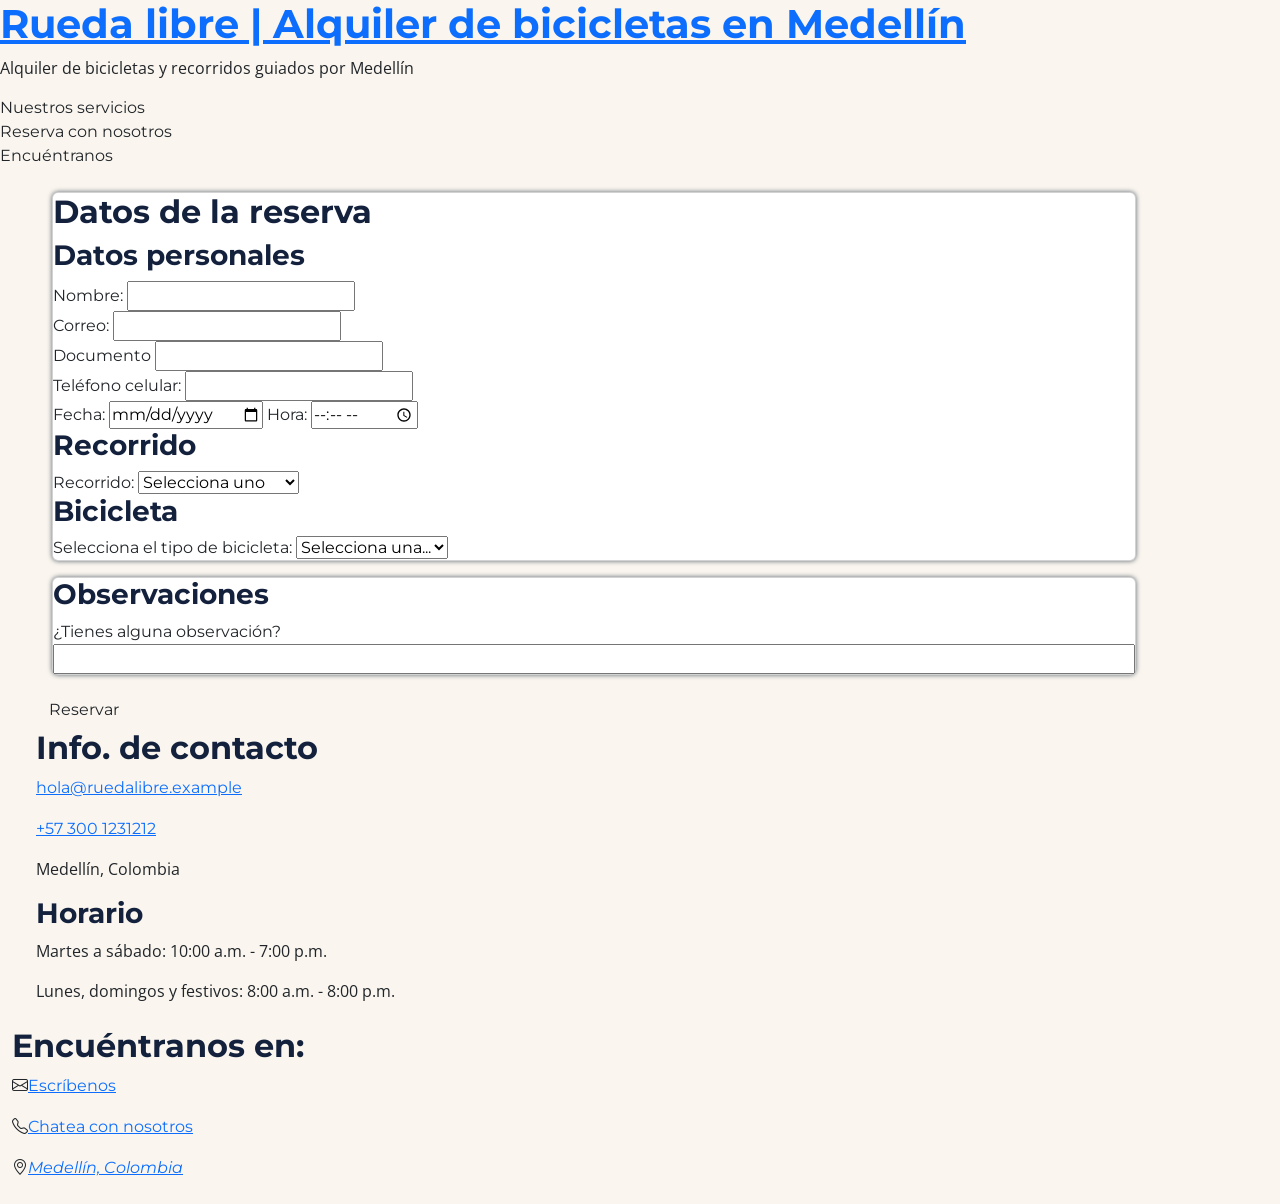
==== formulario.html @ bb75433f "feat: añadir mejoras al formulario" ====
<!DOCTYPE html>
<html lang="es">

<head>
    <meta charset="UTF-8">
    <meta name="viewport" content="width=device-width, initial-scale=1.0">
    <link rel="stylesheet" href="https://cdn.jsdelivr.net/npm/bootstrap@5.3.3/dist/css/bootstrap.min.css">
    <link rel="stylesheet" href="https://cdn.jsdelivr.net/npm/bootstrap-icons@1.11.3/font/bootstrap-icons.min.css">
    <link rel="stylesheet" href="./css/styles.css">

    <meta name="description"
        content="Sitio web de Rueda Libre: alquiler de bicicletas y recorridos guiados por la ciudad de Medellín.">
    <title>Rueda libre</title>
</head>

<body>
    <header class="site-header">
        <h1><a href="./index.html">Rueda libre | Alquiler de bicicletas en Medellín</a></h1>
        <p>Alquiler de bicicletas y recorridos guiados por Medellín</p>
        <nav class="site-nav" aria-label="Navegación principal">
            <a class="nav-link" href="./servicios.html">Nuestros servicios</a>
            <a class="nav-link" href="./formulario.html">Reserva con nosotros</a>
            <a class="nav-link" href="#encuentranos">Encuéntranos</a>
            </div>
        </nav>
    </header>

    <main class="container m-4">
        <section>
            <form class="formulario-reserva">
                <div class="card m-3">
                    <h2>Datos de la reserva</h2>

                    <div class="campo">
                        <h3>Datos personales</h3>
                        <label for="nombre">Nombre:</label>
                        <input type="text" id="nombre" required>
                    </div>

                    <div class="campo">
                        <label for="email">Correo:</label>
                        <input type="email" name="email" id="email" required>
                    </div>

                    <div class="form-row-short">
                        <div class="campo">
                            <label for="documento">Documento</label>
                            <input type="text" id="documento" name="documento" required>
                        </div>

                        <div class="campo">
                            <label for="tel">Teléfono celular:</label>
                            <input type="tel" id="tel" name="telefono" required>
                        </div>
                    </div>

                    <div class="campo">
                        <label for="date">Fecha:</label>
                        <input type="date" name="date" id="date">
                        <label for="hora">Hora:</label>
                        <input type="time" name="hora" id="hora">
                    </div>

                    <div class="campo">
                        <h3>Recorrido</h3>
                        <label for="recorrido">Recorrido:</label>
                        <select id="recorrido" name="recorrido" required>
                            <option value="" disabled selected>Selecciona uno </option>
                            <option value="rioparques">Río y parques</option>
                            <option value="barrio">Sabores de barrio</option>
                            <option value="palmas">Reto Las Palmas</option>
                        </select>
                    </div>
                    <div class="campo">
                        <h3>Bicicleta</h3>
                        <label for="bicicleta">Selecciona el tipo de bicicleta:</label>
                        <select name="bicicleta" id="bicicleta" required>
                            <option value="">Selecciona una...</option>
                            <option value="urbana">Urbana</option>
                            <option value="montaña">Montaña</option>
                            <option value="electrica">Eléctrica</option>
                        </select>
                    </div>
                </div>

                <div class="card m-3">
                    <h3>Observaciones</h3>
                    <label for="observaciones">¿Tienes alguna observación?</label>
                    <input type="text" id="observaciones" name="observaciones">
                </div>

                <button class="btn bnt-primary" type="submit">Reservar</button>
            </form>
            <aside class="contact-panel">
                <h2>Info. de contacto</h2>
                <p><a href="mailto:hola@ruedalibre.example">hola@ruedalibre.example</a></p>
                <p><a href="tel:+5730001231212">+57 300 1231212</a></p>
                <p>Medellín, Colombia</p>

                <h3>Horario</h3>
                <p>Martes a sábado: 10:00 a.m. - 7:00 p.m.</p>
                <p>Lunes, domingos y festivos: 8:00 a.m. - 8:00 p.m.</p>
            </aside>
        </section>
    </main>

    <footer class="container-fluid mb-4 justify-content-center">
        <h2 id="encuentranos">Encuéntranos en: </h2>
        <p><i class="bi bi-envelope" aria-hidden="true"></i><a href="mailto:hola@ruedalibre.example" class="btn-email"
                target="_blank">Escríbenos</a></p>
        <p><i class="bi bi-telephone" aria-hidden="true"></i><a href="https://wa.me/3001231212" class="btn-whatsapp"
                target="_blank">Chatea con nosotros</a>
        <p><i class="bi bi-geo-alt" aria-hidden="true"><a href="https://maps.app.goo.gl/V3AMHP2AkMKPGD196"
                    target="_blank">Medellín,
                    Colombia</a></i></p>
    </footer>
</body>

</html>
---- css/styles.css ----
@import url('https://fonts.googleapis.com/css2?family=Montserrat:wght@700&family=Open+Sans:wght@400;600&display=swap');

:root {
    --verde-ruta: #1E7A4F;
    --naranja-pedal: #F39A2B;
    --azul-noche: #14213D;
    --crema: #FAF6EF;
    --gris-asfalto: #5B6470;

    /*tipografíasss*/
    --fuente-titilos: 'Montserrat', sans-serif;
    --fuente-texto: 'Open Sans', sans-serif;
}

* {
    font-family: 'Montserrat', 'Open Sans';
}

body {
    line-height: 1.5;
    background-color: var(--crema);
}

header {
    background-color: var(--crema);
}

h1, h2, h3, h4, h5, h6 {
    font-family: var(--fuente-titilos);
    font-weight: 700;
    color: var(--azul-noche);
}

p {
    font-family: var(--fuente-texto);
    font-weight: 400;
}

.card{
    box-shadow: 0px 0px 5px var(--gris-asfalto);
}
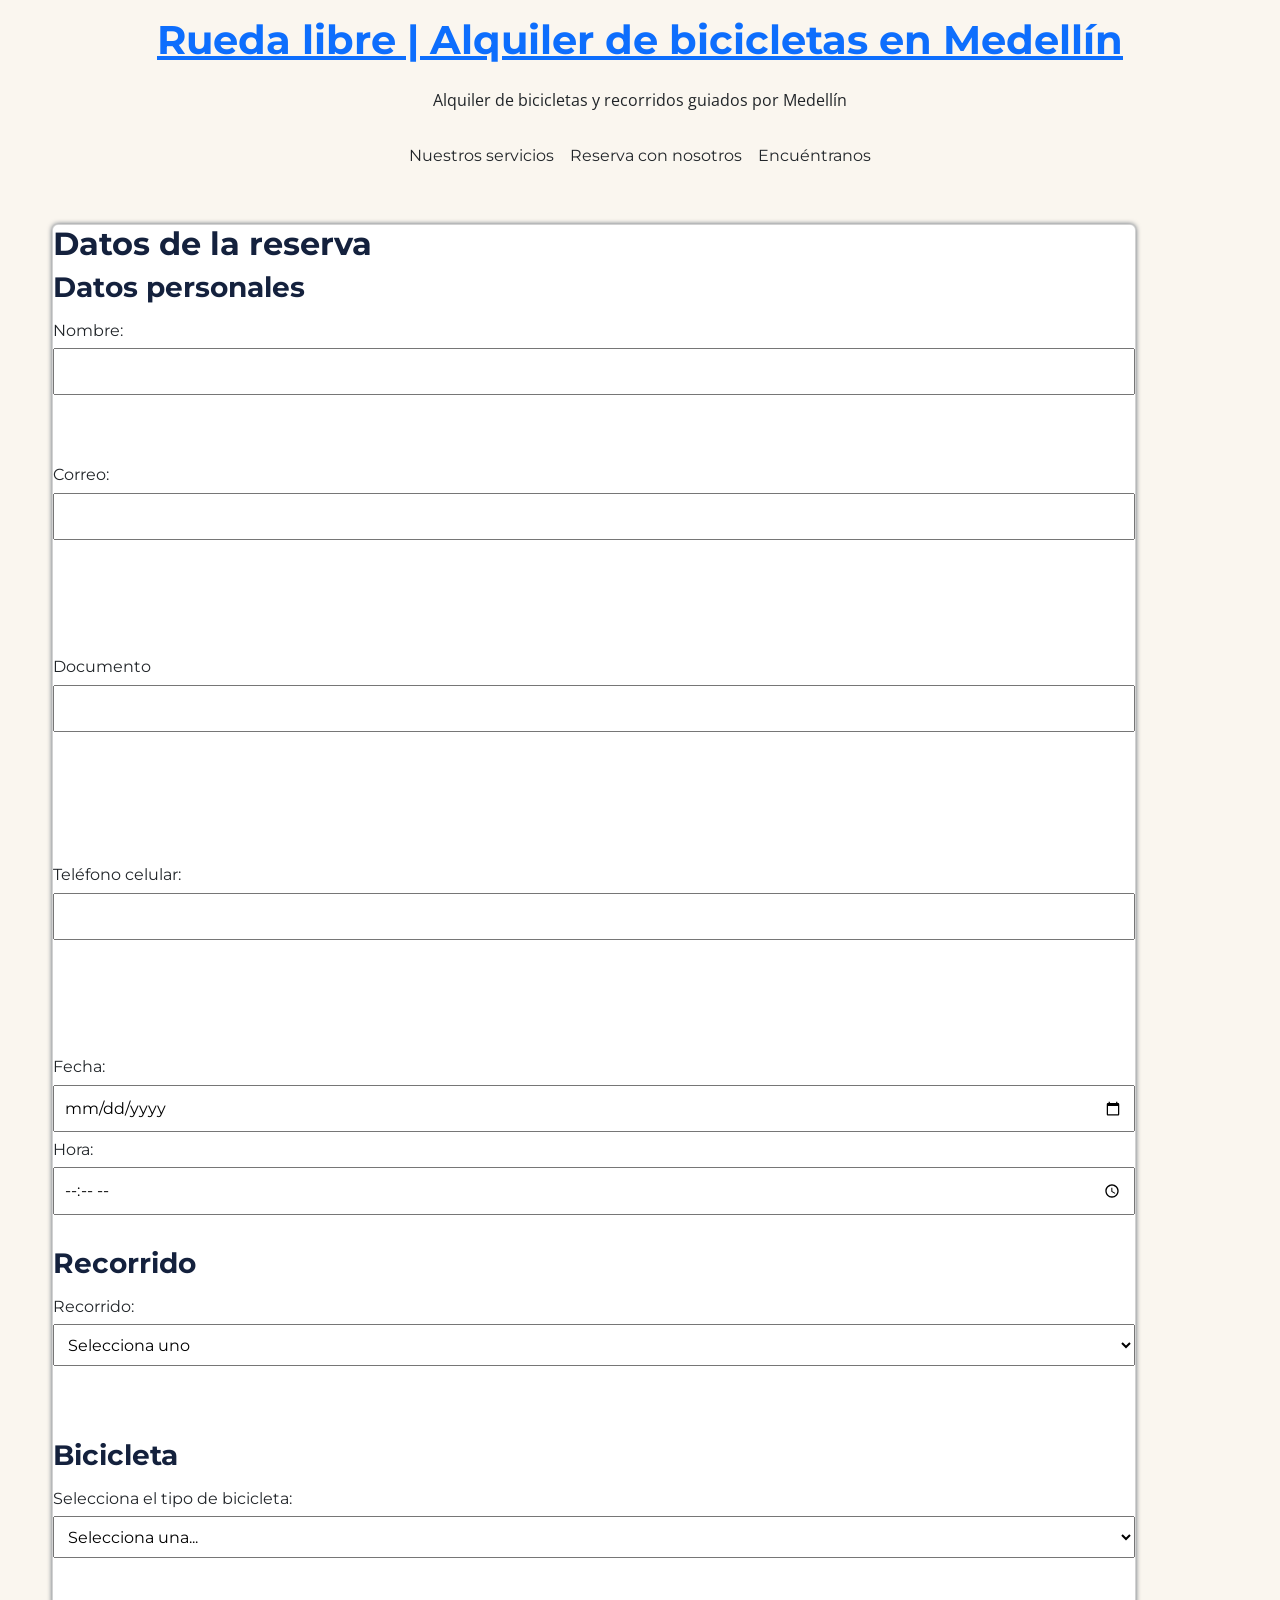
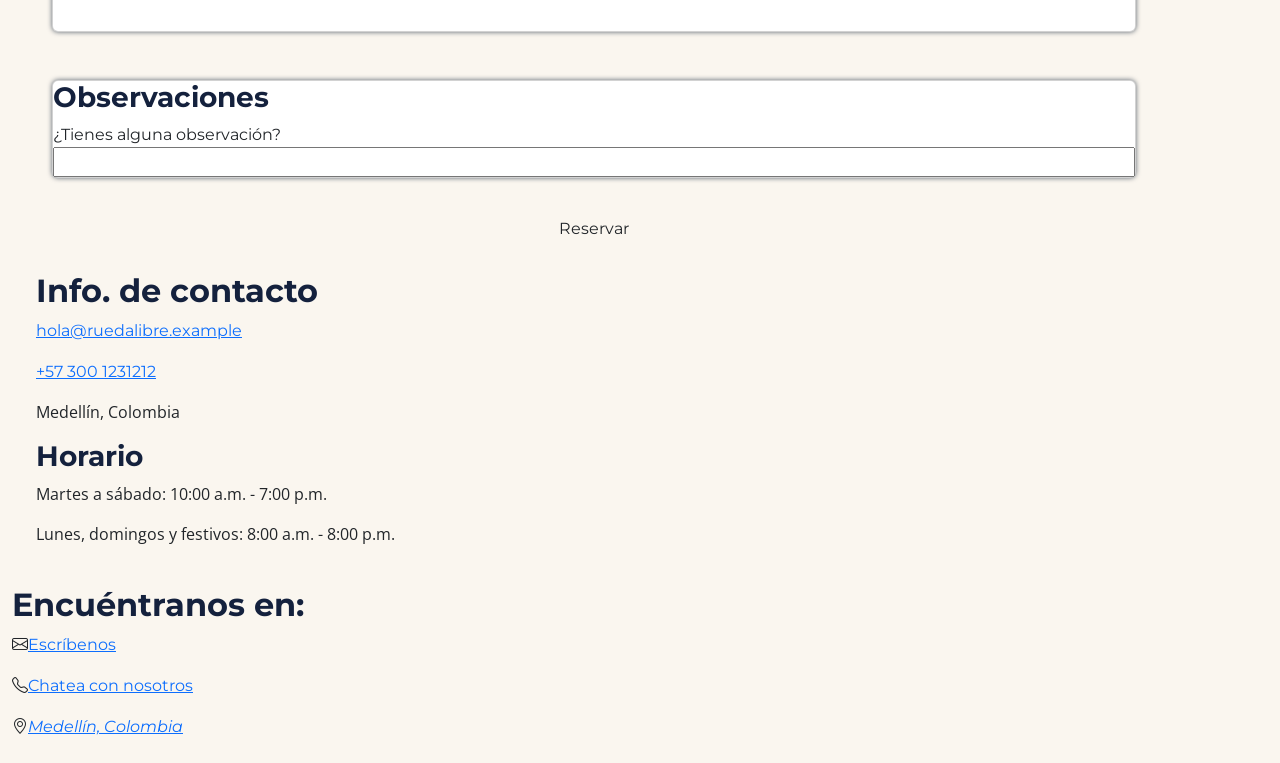
==== commit 4d07e9e4: "feat: deocaricon de cosas" ====
--- a/formulario.html
+++ b/formulario.html
@@ -26,7 +26,7 @@
     </header>
 
     <main class="container m-4">
-        <section>
+        <section class="layout-reserva">
             <form class="formulario-reserva">
                 <div class="card m-3">
                     <h2>Datos de la reserva</h2>
--- a/css/styles.css
+++ b/css/styles.css
@@ -13,12 +13,34 @@
 }
 
 * {
+    box-sizing: border-box;
     font-family: 'Montserrat', 'Open Sans';
 }
 
 body {
+    margin: 0;
     line-height: 1.5;
     background-color: var(--crema);
+}
+
+img {
+    display:block;
+    max-width: 100%;
+    height:auto;
+}
+
+.site-header {
+    display: flex;
+    flex-direction: column;
+    align-items: center;
+    gap: 1rem;
+    padding-block: 1rem;
+}
+
+.marca {
+    font-size: 1.4rem;
+    font-weight: 700;
+    text-decoration: none; /*Este le quita el subrayado al título de rueda libre*/
 }
 
 header {
@@ -31,11 +53,119 @@
     color: var(--azul-noche);
 }
 
-p {
+p, ul, ol {
     font-family: var(--fuente-texto);
     font-weight: 400;
 }
 
+.site-nav {
+    display:flex;
+    flex-direction:row;
+    flex-wrap: wrap;
+    justify-content: center;
+    align-items: center;
+    gap: 0.5rem 1rem;
+}
+
+.content-section {
+    margin-block: 2rem;
+}
+
+.page-container {
+    padding-block: 1rem 2rem;
+}
+
+.hero-grid {
+    display:grid;
+    grid-template-columns: 1fr;
+    gap:1.5rem;
+}
+.hero-copy {
+    align-self: center;
+}
+
 .card{
     box-shadow: 0px 0px 5px var(--gris-asfalto);
+}
+
+/*Flota de bicis*/
+
+.fleet-grid {
+    display:grid;
+    grid-template-columns: repeat(auto-fit, minmax(min(100%, 15rem), 1fr));
+    gap: 1rem;
+}
+
+.fleet-card {
+    display: flex;
+    flex-direction: column;
+    justify-content: space-between;
+    min-width:0;
+    padding:1rem;
+    border: 1px solid var(--gris-asfalto);
+    box-shadow: 0px 0px 5px var(--gris-asfalto);
+    border-radius: 0.75rem;
+}
+
+.fleet-card img {
+    width: 100%;
+    aspect-ratio: 4/3;
+    object-fit: cover;
+    border-radius: 0.5rem;
+}
+
+.fleet-card .precio {
+    font-weight: 700;
+}
+
+.fleet-card .linkreserva {
+    margin-top: auto;
+    align-self: flex-start;
+}
+
+/*Decoración de rutas. */
+.rutas-grid {
+    display: grid;
+    grid-template-columns: 1fr;
+    gap: 1rem;
+}
+
+.rutas-card {
+    min-width: 0;
+    padding: 1rem;
+    border: 1px solid var(--gris-asfalto);
+    box-shadow: 0px 0px 4px var(--gris-asfalto);
+    border-radius: 0.5rem;
+}
+
+/*Decoración de reservas*/
+.layout-reserva {
+    display:grid;
+    grid-template-columns: 1fr;
+    gap: 1.5rem;
+}
+
+.formulario-reserva {
+    display:grid;
+    gap:1rem;
+}
+
+.campo{
+    display:flex;
+    flex: 1 1 12rem;
+    flex-direction:column;
+    gap: 0.35rem;
+    min-width:0;
+}
+
+.campo input, .campo select {
+    width: 100%;
+    max-width: 100%;
+    padding: 0.6rem;
+}
+
+.form-row-short {
+    display:flex;
+    flex-direction: column;
+    gap: 1rem;
 }
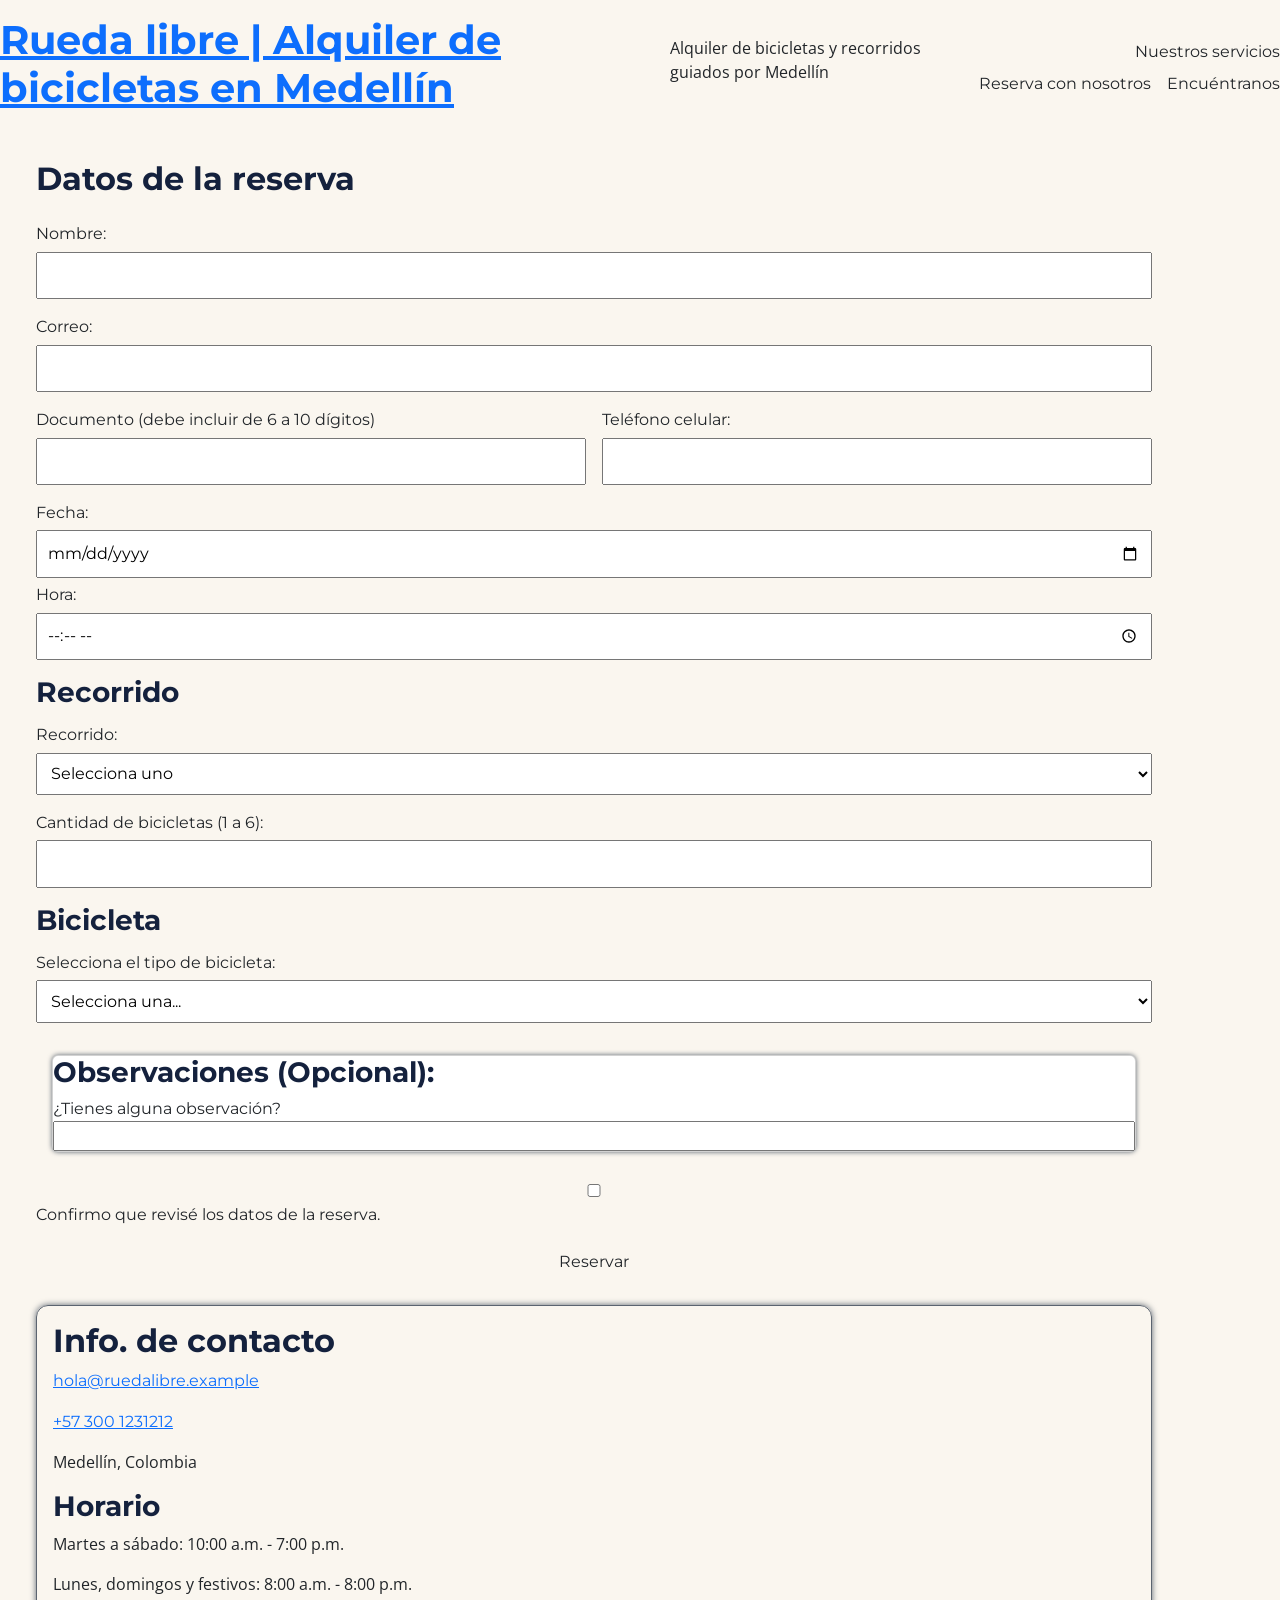
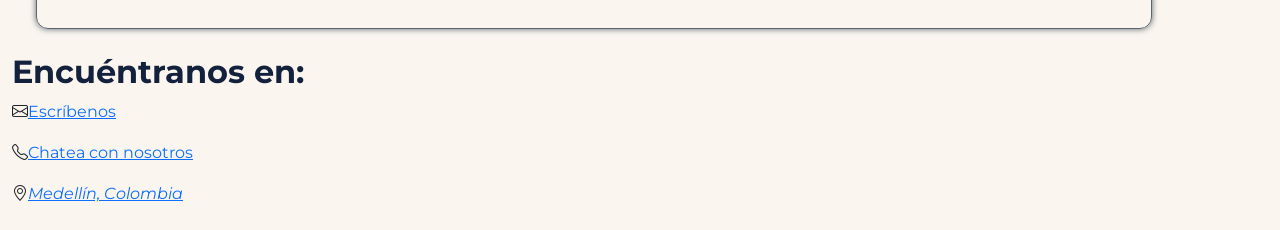
==== commit fba793dd: "feat: add de cosas plus" ====
--- a/formulario.html
+++ b/formulario.html
@@ -28,65 +28,76 @@
     <main class="container m-4">
         <section class="layout-reserva">
             <form class="formulario-reserva">
-                <div class="card m-3">
-                    <h2>Datos de la reserva</h2>
+                <h2>Datos de la reserva</h2>
 
+                <div class="campo">
+                    <label for="nombre">Nombre:</label>
+                    <input type="text" id="nombre" name="nombre" minlength="2" maxlength="60" required>
+                </div>
+
+                <div class="campo">
+                    <label for="email">Correo:</label>
+                    <input type="email" name="email" id="email" required>
+                </div>
+
+                <div class="form-row-short">
                     <div class="campo">
-                        <h3>Datos personales</h3>
-                        <label for="nombre">Nombre:</label>
-                        <input type="text" id="nombre" required>
+                        <label for="documento">Documento (debe incluir de 6 a 10 dígitos)</label>
+                        <input type="text" id="documento" name="documento" inputmode="numeric" minlength="6"
+                            maxlength="10" pattern="[0-9]{6,10}"
+                            title="Escribe entre 6 y 10 digitos, sin puntos ni espacios."
+                            aria-describedby="ayuda-documento" required>
                     </div>
 
                     <div class="campo">
-                        <label for="email">Correo:</label>
-                        <input type="email" name="email" id="email" required>
-                    </div>
-
-                    <div class="form-row-short">
-                        <div class="campo">
-                            <label for="documento">Documento</label>
-                            <input type="text" id="documento" name="documento" required>
-                        </div>
-
-                        <div class="campo">
-                            <label for="tel">Teléfono celular:</label>
-                            <input type="tel" id="tel" name="telefono" required>
-                        </div>
-                    </div>
-
-                    <div class="campo">
-                        <label for="date">Fecha:</label>
-                        <input type="date" name="date" id="date">
-                        <label for="hora">Hora:</label>
-                        <input type="time" name="hora" id="hora">
-                    </div>
-
-                    <div class="campo">
-                        <h3>Recorrido</h3>
-                        <label for="recorrido">Recorrido:</label>
-                        <select id="recorrido" name="recorrido" required>
-                            <option value="" disabled selected>Selecciona uno </option>
-                            <option value="rioparques">Río y parques</option>
-                            <option value="barrio">Sabores de barrio</option>
-                            <option value="palmas">Reto Las Palmas</option>
-                        </select>
-                    </div>
-                    <div class="campo">
-                        <h3>Bicicleta</h3>
-                        <label for="bicicleta">Selecciona el tipo de bicicleta:</label>
-                        <select name="bicicleta" id="bicicleta" required>
-                            <option value="">Selecciona una...</option>
-                            <option value="urbana">Urbana</option>
-                            <option value="montaña">Montaña</option>
-                            <option value="electrica">Eléctrica</option>
-                        </select>
+                        <label for="tel">Teléfono celular:</label>
+                        <input type="tel" id="tel" name="telefono" inputmode="numeric" minlength="10" maxlength="10"
+                            pattern="3[0-9]{9}" title="Escribe 10 digitos y comienza por 3" required>
                     </div>
                 </div>
 
+                <div class="campo">
+                    <label for="date">Fecha:</label>
+                    <input type="date" name="date" id="date" required>
+                    <label for="hora">Hora:</label>
+                    <input type="time" name="hora" id="hora" required>
+                </div>
+
+                <div class="campo">
+                    <h3>Recorrido</h3>
+                    <label for="recorrido">Recorrido:</label>
+                    <select id="recorrido" name="recorrido" required>
+                        <option value="" disabled selected>Selecciona uno </option>
+                        <option value="rioparques">Río y parques</option>
+                        <option value="barrio">Sabores de barrio</option>
+                        <option value="palmas">Reto Las Palmas</option>
+                    </select>
+                </div>
+                <div class="campo">
+                    <label for="cantidad">Cantidad de bicicletas (1 a 6):</label>
+                    <input type="number" name="cantidad" id="cantidad" min="1" max="6" step="1" required>
+                </div>
+                <div class="campo">
+                    <h3>Bicicleta</h3>
+                    <label for="bicicleta">Selecciona el tipo de bicicleta:</label>
+                    <select name="bicicleta" id="bicicleta" required>
+                        <option value="">Selecciona una...</option>
+                        <option value="urbana">Urbana</option>
+                        <option value="montaña">Montaña</option>
+                        <option value="electrica">Eléctrica</option>
+                    </select>
+                </div>
+                </div>
+
                 <div class="card m-3">
-                    <h3>Observaciones</h3>
+                    <h3>Observaciones (Opcional):</h3>
                     <label for="observaciones">¿Tienes alguna observación?</label>
-                    <input type="text" id="observaciones" name="observaciones">
+                    <input type="text" id="observaciones" name="observaciones" maxlength="300">
+                </div>
+
+                <div class="campo">
+                    <input type="checkbox" id="confirmacion" name="confirmacion" required>
+                    <label for="confirmacion">Confirmo que revisé los datos de la reserva.</label>
                 </div>
 
                 <button class="btn bnt-primary" type="submit">Reservar</button>
--- a/css/styles.css
+++ b/css/styles.css
@@ -168,4 +168,67 @@
     display:flex;
     flex-direction: column;
     gap: 1rem;
+}
+
+.contact-panel {
+    padding:1rem;
+    border: 1px solid var(--gris-asfalto);
+    box-shadow: 0px 0px 6px var(--gris-asfalto);
+    border-radius: 0.75rem;
+}
+
+/*Decotablasssss*/
+.table-frame {
+    max-width: 100%;
+    border: 1px solid var(--gris-asfalto);
+    border-radius: 0.75rem;
+}
+
+.compact-table {
+    width:100%;
+    table-layout: fixed;
+}
+
+.compact-table th, .compact-table td {
+    padding: 0.4rem 0.25rem;
+    overflow-wrap: anywhere;
+}
+
+/* EncabezadOOOo y piEEESSss*/
+@media (min-width:768px){
+    .site-header {
+        flex-direction: row;
+        justify-content: space-between;
+        align-items: center;
+    }
+
+    .site-nav {
+        justify-content: flex-end;
+    }
+
+    .site-footer {
+        display:flex;
+        flex-direction: row;
+        justify-content:space-between;
+        align-items: flex-start;
+        gap:1.5rem;
+    }
+
+    .footer-block {
+        flex: 1;
+    }
+
+    .hero-grid {
+        grid-template-columns: 1fr 1fr;
+        align-items: center;
+    }
+
+    .rutas-grid {
+        grid-template-columns: repeat(2, minmax(0, 1fr));
+    }
+
+    .form-row-short {
+        flex-direction: row;
+        flex-wrap: wrap;
+    }
 }
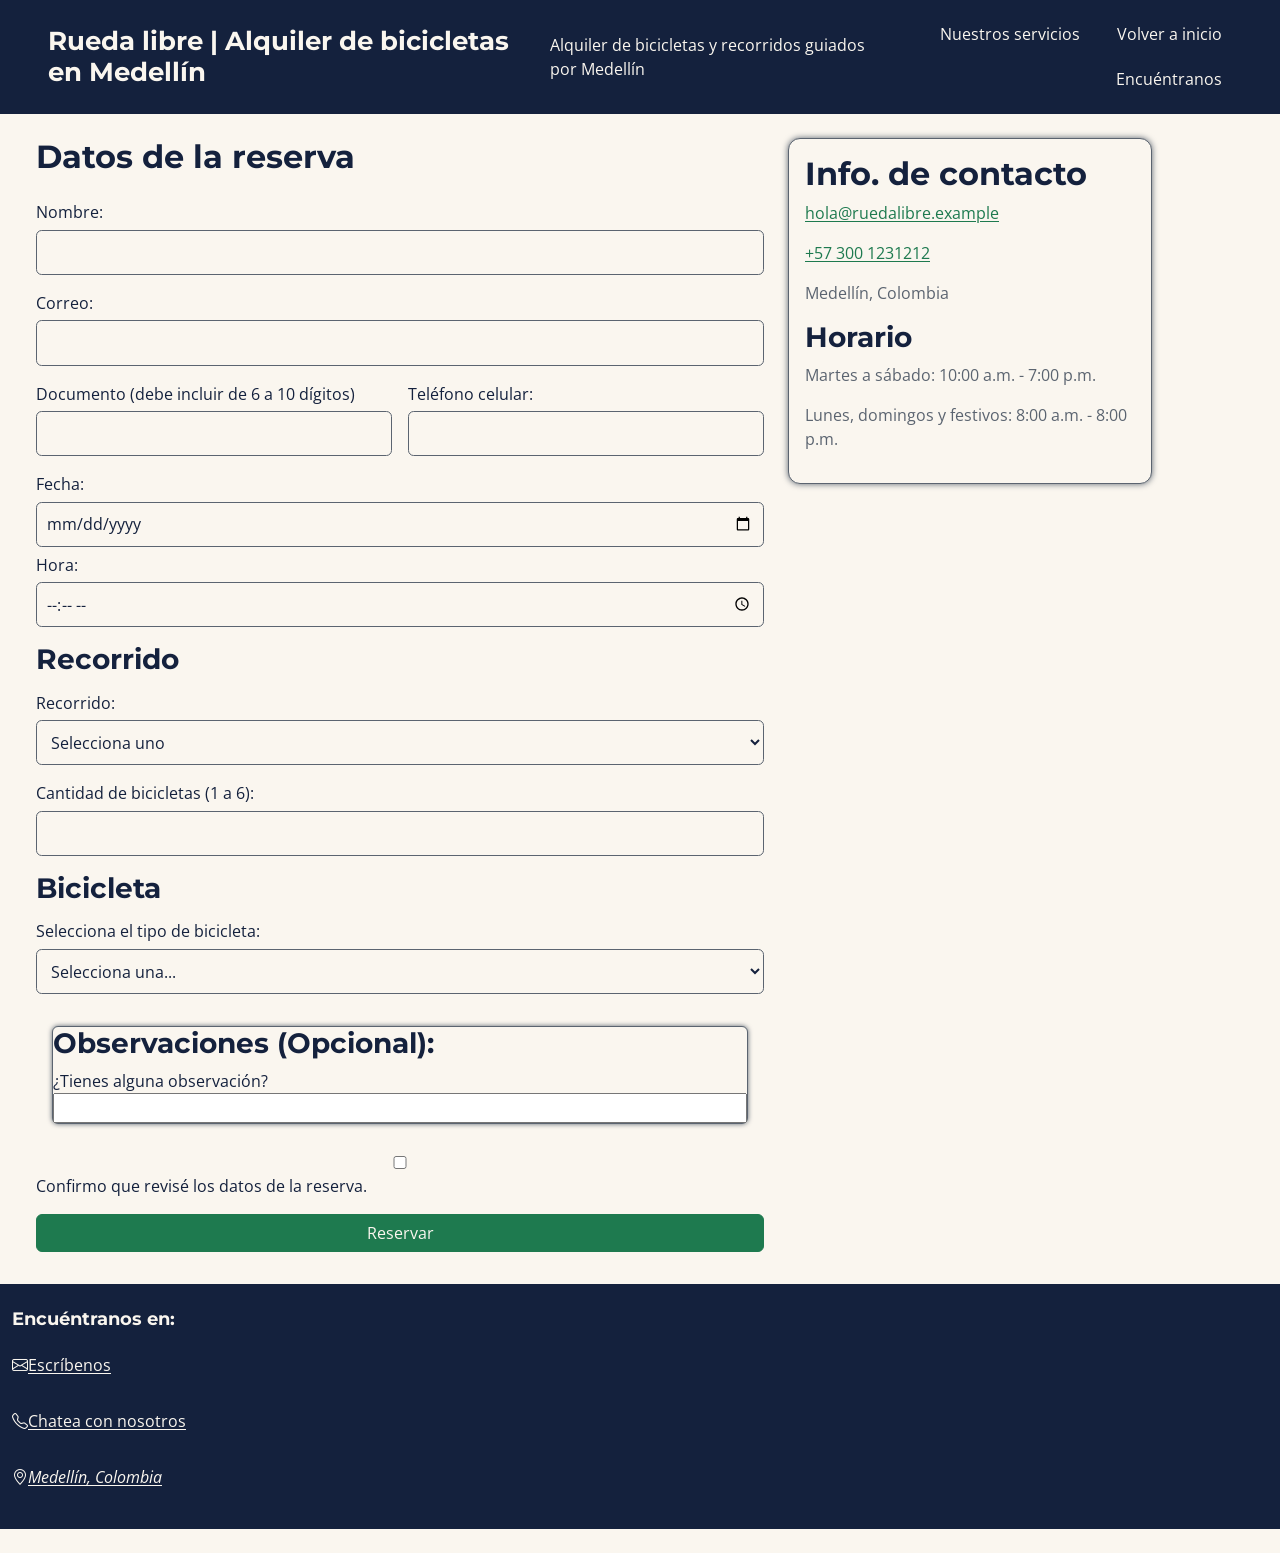
==== commit 7c0c41cc: "feat: añadir más estilo jelp" ====
--- a/formulario.html
+++ b/formulario.html
@@ -19,7 +19,7 @@
         <p>Alquiler de bicicletas y recorridos guiados por Medellín</p>
         <nav class="site-nav" aria-label="Navegación principal">
             <a class="nav-link" href="./servicios.html">Nuestros servicios</a>
-            <a class="nav-link" href="./formulario.html">Reserva con nosotros</a>
+            <a class="nav-link" href="./index.html">Volver a inicio</a>
             <a class="nav-link" href="#encuentranos">Encuéntranos</a>
             </div>
         </nav>
--- a/css/styles.css
+++ b/css/styles.css
@@ -8,19 +8,20 @@
     --gris-asfalto: #5B6470;
 
     /*tipografíasss*/
-    --fuente-titilos: 'Montserrat', sans-serif;
-    --fuente-texto: 'Open Sans', sans-serif;
+    --fuente-titulos: 'Montserrat';
+    --fuente-texto: 'Open Sans';
 }
 
 * {
     box-sizing: border-box;
-    font-family: 'Montserrat', 'Open Sans';
 }
 
 body {
     margin: 0;
     line-height: 1.5;
-    background-color: var(--crema);
+    font-family: var(--fuente-texto);
+    background-color: var(--crema);
+    color: var(--azul-noche);
 }
 
 img {
@@ -34,7 +35,9 @@
     flex-direction: column;
     align-items: center;
     gap: 1rem;
-    padding-block: 1rem;
+    padding: 1rem clamp(1rem, 4vw, 3rem);
+    background-color: var(--azul-noche);
+    color: var(--crema);
 }
 
 .marca {
@@ -43,19 +46,66 @@
     text-decoration: none; /*Este le quita el subrayado al título de rueda libre*/
 }
 
-header {
-    background-color: var(--crema);
+.site-header h1,
+.site-header p {
+    margin: 0;
+    color: var(--crema);
+}
+
+.site-header h1 {
+    font-size: clamp(1.25rem, 2vw, 1.75rem);
+}
+
+.site-header a {
+    color: var(--crema);
+}
+
+.site-header h1 a {
+    text-decoration: none;
+}
+
+.site-header .nav-link {
+    border-radius: 0.35rem;
+    padding: 0.4rem 0.65rem;
+    text-decoration: none;
+}
+
+.site-header .nav-link:hover,
+.site-header .nav-link:focus-visible {
+    background-color: var(--naranja-pedal);
+    color: var(--azul-noche);
 }
 
 h1, h2, h3, h4, h5, h6 {
-    font-family: var(--fuente-titilos);
+    font-family: var(--fuente-titulos);
     font-weight: 700;
     color: var(--azul-noche);
 }
 
-p, ul, ol {
+p, ul, ol, label, input, select, textarea, button {
     font-family: var(--fuente-texto);
-    font-weight: 400;
+}
+
+main p {
+    color: var(--gris-asfalto);
+}
+
+a {
+    color: var(--verde-ruta);
+    text-underline-offset: 0.15em;
+}
+
+a:hover {
+    color: var(--azul-noche);
+}
+
+:focus-visible {
+    outline: 3px solid var(--verde-ruta);
+    outline-offset: 3px;
+}
+
+.site-header :focus-visible {
+    outline-color: var(--naranja-pedal);
 }
 
 .site-nav {
@@ -80,12 +130,56 @@
     grid-template-columns: 1fr;
     gap:1.5rem;
 }
+
+.hero-grid > :nth-child(n + 3) {
+    grid-column: 1 / -1;
+}
+
 .hero-copy {
     align-self: center;
 }
 
 .card{
+    border-color: var(--gris-asfalto);
+    background-color: var(--crema);
+    color: var(--azul-noche);
     box-shadow: 0px 0px 5px var(--gris-asfalto);
+}
+
+.btn-primary,
+button[type="submit"] {
+    border: 1px solid var(--verde-ruta);
+    background-color: var(--verde-ruta);
+    color: var(--crema);
+}
+
+.btn-primary:hover,
+button[type="submit"]:hover {
+    border-color: var(--azul-noche);
+    background-color: var(--azul-noche);
+    color: var(--crema);
+}
+
+.btn-primary:active,
+.btn-primary:focus,
+button[type="submit"]:active,
+button[type="submit"]:focus {
+    border-color: var(--azul-noche);
+    background-color: var(--azul-noche);
+    color: var(--crema);
+    box-shadow: none;
+}
+
+.btn-secondary {
+    border-color: var(--naranja-pedal);
+    background-color: var(--naranja-pedal);
+    color: var(--azul-noche);
+}
+
+.btn-secondary:hover {
+    border-color: var(--azul-noche);
+    background-color: var(--azul-noche);
+    color: var(--crema);
 }
 
 /*Flota de bicis*/
@@ -103,6 +197,8 @@
     min-width:0;
     padding:1rem;
     border: 1px solid var(--gris-asfalto);
+    background-color: var(--crema);
+    color: var(--azul-noche);
     box-shadow: 0px 0px 5px var(--gris-asfalto);
     border-radius: 0.75rem;
 }
@@ -116,11 +212,21 @@
 
 .fleet-card .precio {
     font-weight: 700;
+    color: var(--azul-noche);
 }
 
 .fleet-card .linkreserva {
     margin-top: auto;
     align-self: flex-start;
+    border-radius: 0.35rem;
+    padding: 0.45rem 0.75rem;
+    background-color: var(--verde-ruta);
+    color: var(--crema);
+    text-decoration: none;
+}
+
+.fleet-card .linkreserva:hover {
+    background-color: var(--azul-noche);
 }
 
 /*Decoración de rutas. */
@@ -134,6 +240,8 @@
     min-width: 0;
     padding: 1rem;
     border: 1px solid var(--gris-asfalto);
+    background-color: var(--crema);
+    color: var(--azul-noche);
     box-shadow: 0px 0px 4px var(--gris-asfalto);
     border-radius: 0.5rem;
 }
@@ -158,10 +266,24 @@
     min-width:0;
 }
 
-.campo input, .campo select {
+.campo input:not([type="checkbox"]), .campo select {
     width: 100%;
     max-width: 100%;
     padding: 0.6rem;
+    border: 1px solid var(--gris-asfalto);
+    border-radius: 0.35rem;
+    background-color: var(--crema);
+    color: var(--azul-noche);
+}
+
+.campo input:focus,
+.campo select:focus {
+    border-color: var(--verde-ruta);
+    outline-color: var(--verde-ruta);
+}
+
+.campo input[type="checkbox"] {
+    accent-color: var(--verde-ruta);
 }
 
 .form-row-short {
@@ -173,6 +295,8 @@
 .contact-panel {
     padding:1rem;
     border: 1px solid var(--gris-asfalto);
+    background-color: var(--crema);
+    color: var(--azul-noche);
     box-shadow: 0px 0px 6px var(--gris-asfalto);
     border-radius: 0.75rem;
 }
@@ -182,6 +306,25 @@
     max-width: 100%;
     border: 1px solid var(--gris-asfalto);
     border-radius: 0.75rem;
+    background-color: var(--crema);
+}
+
+.table {
+    --bs-table-color: var(--azul-noche);
+    --bs-table-bg: var(--crema);
+    --bs-table-border-color: var(--gris-asfalto);
+    --bs-table-striped-color: var(--azul-noche);
+    --bs-table-striped-bg: var(--crema);
+    --bs-table-hover-color: var(--azul-noche);
+    --bs-table-hover-bg: var(--naranja-pedal);
+    color: var(--azul-noche);
+    font-family: var(--fuente-texto);
+}
+
+.table-primary {
+    --bs-table-color: var(--crema);
+    --bs-table-bg: var(--azul-noche);
+    --bs-table-border-color: var(--gris-asfalto);
 }
 
 .compact-table {
@@ -192,6 +335,34 @@
 .compact-table th, .compact-table td {
     padding: 0.4rem 0.25rem;
     overflow-wrap: anywhere;
+}
+
+body > footer {
+    display: flex;
+    flex-direction: column;
+    gap: 1rem;
+    margin-top: 2rem;
+    padding: 1.5rem clamp(1rem, 4vw, 3rem);
+    background-color: var(--azul-noche);
+    color: var(--crema);
+}
+
+body > footer h2,
+body > footer p {
+    color: var(--crema);
+}
+
+body > footer h2 {
+    font-size: 1.1rem;
+}
+
+body > footer a {
+    color: var(--crema);
+}
+
+body > footer a:hover,
+body > footer a:focus-visible {
+    color: var(--naranja-pedal);
 }
 
 /* EncabezadOOOo y piEEESSss*/
@@ -206,15 +377,14 @@
         justify-content: flex-end;
     }
 
-    .site-footer {
-        display:flex;
+    body > footer:has(> section) {
         flex-direction: row;
-        justify-content:space-between;
+        justify-content: space-between;
         align-items: flex-start;
-        gap:1.5rem;
-    }
-
-    .footer-block {
+        gap: 1.5rem;
+    }
+
+    body > footer:has(> section) > section {
         flex: 1;
     }
 
@@ -231,4 +401,15 @@
         flex-direction: row;
         flex-wrap: wrap;
     }
+}
+
+@media (min-width: 1200px) {
+    .rutas-grid {
+        grid-template-columns: repeat(3, minmax(0, 1fr));
+    }
+
+    .layout-reserva {
+        grid-template-columns: 2fr 1fr;
+        align-items: start;
+    }
 }
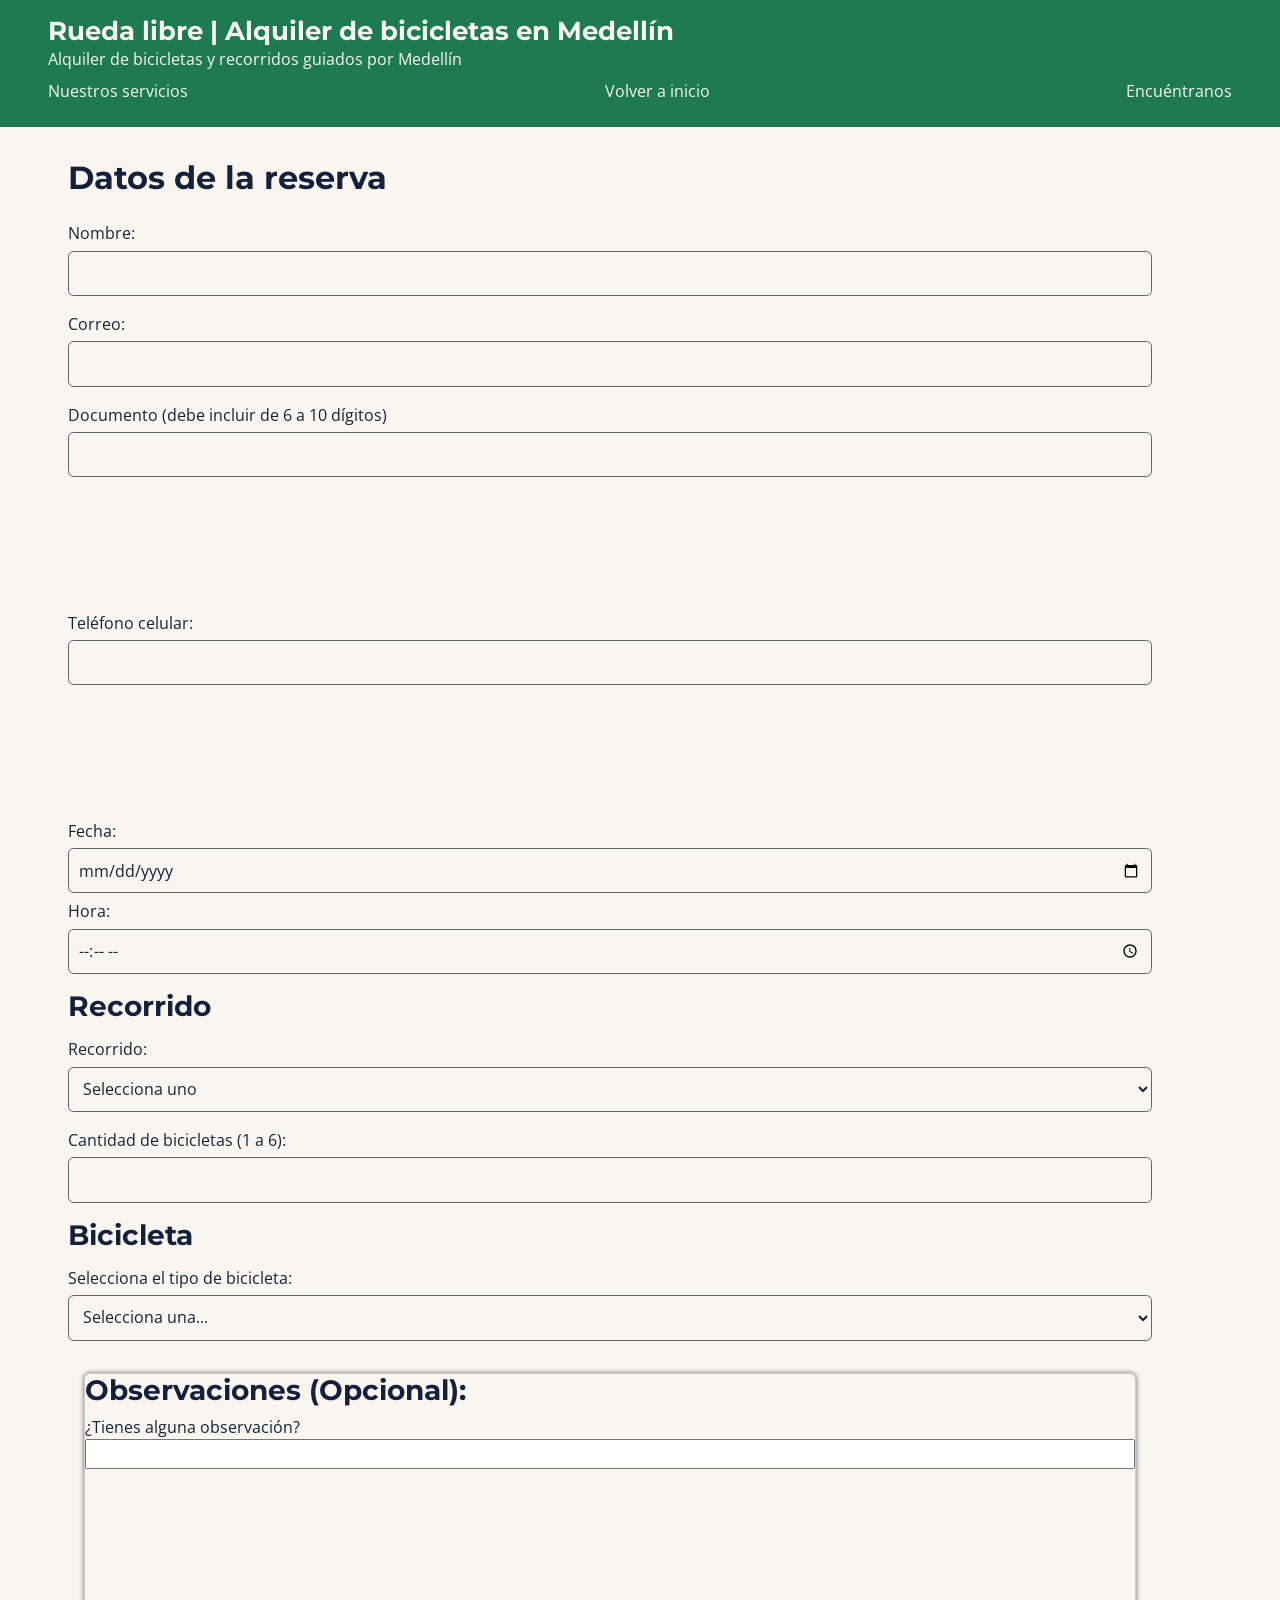
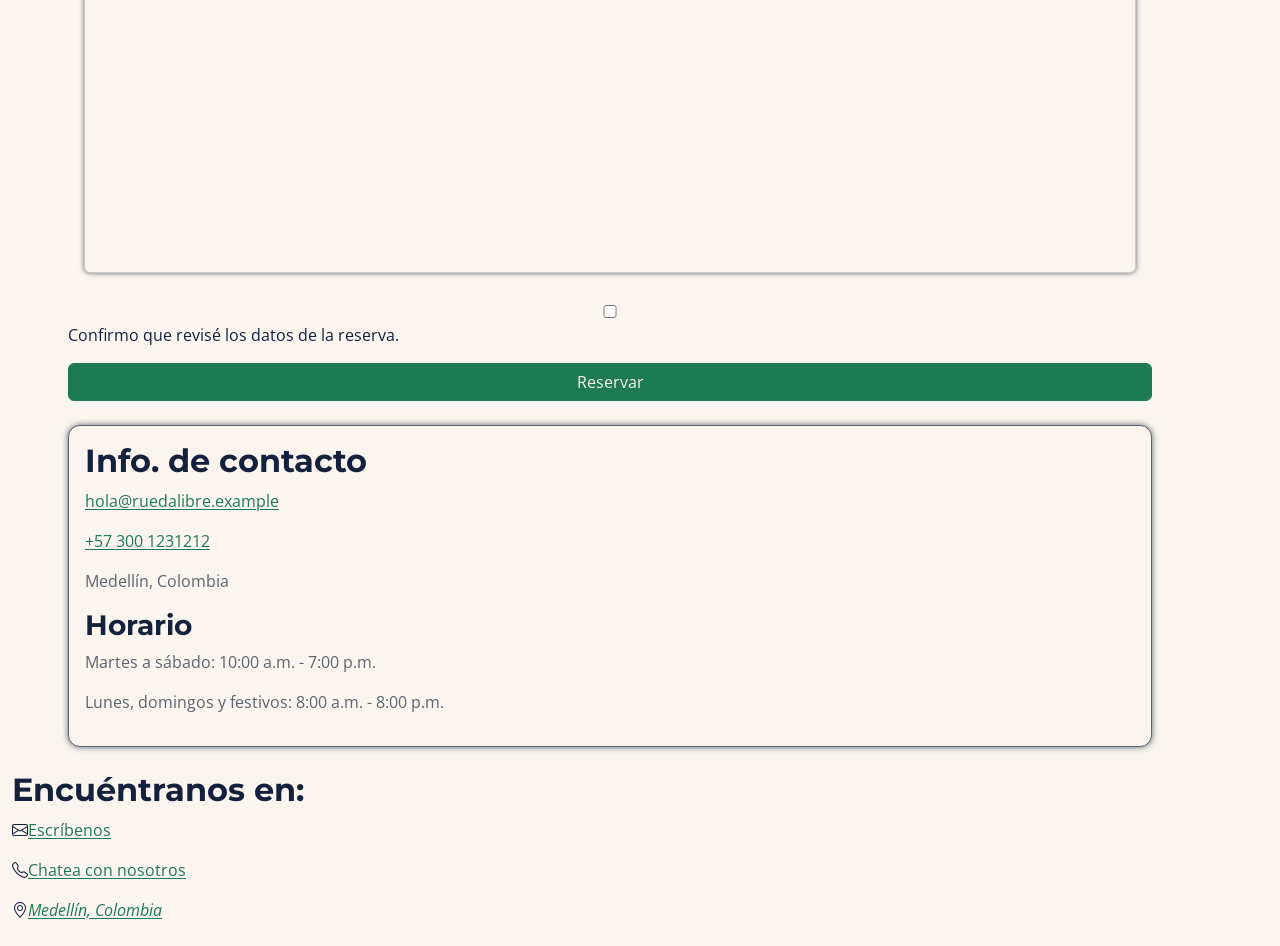
==== commit b5c4c944: "feat: modificar estilos, modificar navbar, modificar bitácora" ====
--- a/formulario.html
+++ b/formulario.html
@@ -14,10 +14,10 @@
 </head>
 
 <body>
-    <header class="site-header">
+    <header class="header">
         <h1><a href="./index.html">Rueda libre | Alquiler de bicicletas en Medellín</a></h1>
         <p>Alquiler de bicicletas y recorridos guiados por Medellín</p>
-        <nav class="site-nav" aria-label="Navegación principal">
+        <nav class="navbar">
             <a class="nav-link" href="./servicios.html">Nuestros servicios</a>
             <a class="nav-link" href="./index.html">Volver a inicio</a>
             <a class="nav-link" href="#encuentranos">Encuéntranos</a>
--- a/css/styles.css
+++ b/css/styles.css
@@ -24,20 +24,136 @@
     color: var(--azul-noche);
 }
 
+section {
+    margin: 2rem 0 0 2rem;
+}
+
 img {
     display:block;
     max-width: 100%;
     height:auto;
 }
 
-.site-header {
-    display: flex;
-    flex-direction: column;
-    align-items: center;
+#carousel .carousel-item img {
+    display: block;
+    width: 100%;
+    height: 400px;
+    object-fit: cover;
+    object-position: center;
+    margin: 1rem 0 0 2rem;
+}
+
+#carousel .carousel-item::after{ /*--Este estilo otorga un efecto visual al final de cada carrusel item*/
+    content:"";
+    position: absolute; /*Si tuviera posición relativa no se vería el degradado */
+    z-index:1;
+    inset:0; /*este atributo hace el elemento ocupe todo el área que lo contiene*/
+    background: linear-gradient(
+        90deg,
+        color-mix(in srgb, var(--crema)80%, transparent) 0%,
+        color-mix(in srgb, var(--crema)50%, transparent) 43%,
+        transparent 100%
+    );
+}
+
+#carousel .hero-contenido {
+    position:absolute;
+    z-index:2;
+    top:50%;
+    left:6%;
+    width: min(80%, 32rem);
+    transform: translateY(-50%);
+}
+
+#carousel .hero-contenido .minititulo {
+    font-weight: 700px;
+    background-color: var(--naranja-pedal);
+    text-transform: uppercase;
+    font-size: 0.6rem;
+    border-radius: 1.5rem;
+    position:relative;
+    z-index:2;
+    top:5px;
+    width: min(30%, 50rem);
+    padding-top: 0.2rem;
+    padding-bottom: 0.2rem;
+    text-align: center;
+    transform: translateY(-100%);
+    color: var(--azul-noche);
+}
+
+#carousel .hero-contenido h2{
+    font-weight: 200px;
+    position:relative;
+    z-index:2;
+    top: 20px;
+    width: min(80%, 32rem);
+    transform: translateY(-25%);
+    color: var(--texto-titulos);
+    margin-bottom: min(5%, 15rem);
+}
+
+#carousel .hero-contenido p {
+    font-weight: 200px;
+    position:relative;
+    z-index:2;
+    top: 20px;
+    width: min(80%, 32rem);
+    transform: translateY(-50%);
+    color: var(--color-neutro);
+}
+
+#carousel .hero-contenido a {
+    text-decoration: none;
+    font-weight: 777px;
+    position:relative;
+    z-index:2;
+    top: 20px;
+    left: 10%;
+    /*width: min(80%, 32rem);*/
+    transition: 1s;
+    width: auto;
+    font-weight: bold;
+    transform: translateY(-80%);
+    transform: translateX(-20%);
+    color: var(--color-neutro);
+}
+
+#carousel .hero-contenido a:hover {
+    text-decoration: none;
+    padding: 0.5rem;
+    font-weight: 888px;
+    position:relative;
+    z-index: 2;
+    top: 20px;
+    left: 10%;
+    width: auto;
+    transform: translateY(-80%);
+    transform: translateX(-20%);
+    color: var(--azul-noche);
+    font-weight: bold;
+    background-color: var(--crema);
+    transition: 1s;
+    border-radius: 999px;
+}
+
+.carousel-control-prev, .carousel-control-next {
+    width: 5%;
+}
+.minititulo {
+    display: inline-block;
+    color: var(--azul-noche);
+    background-color: var(--naranja-pedal);
+}
+
+.header {
+    display: block;
+    padding: 1rem clamp(1rem, 4vw, 3rem);
     gap: 1rem;
     padding: 1rem clamp(1rem, 4vw, 3rem);
-    background-color: var(--azul-noche);
-    color: var(--crema);
+    background-color: var(--verde-ruta);
+    color: var(--crema);
+    gap: 3rem;
 }
 
 .marca {
@@ -46,40 +162,55 @@
     text-decoration: none; /*Este le quita el subrayado al título de rueda libre*/
 }
 
-.site-header h1,
-.site-header p {
+.header li:hover {
+    background-color: var(--naranja-pedal);
+    font-weight: bold;
+    border-radius: 5rem;
+    transition: 1s;
+}
+
+.header h1,
+.header p {
     margin: 0;
     color: var(--crema);
 }
 
-.site-header h1 {
+.header h1 {
     font-size: clamp(1.25rem, 2vw, 1.75rem);
 }
 
-.site-header a {
-    color: var(--crema);
-}
-
-.site-header h1 a {
+.header a {
+    color: var(--crema);
+}
+
+.header h1 a {
     text-decoration: none;
 }
 
-.site-header .nav-link {
+.header .nav-item {
     border-radius: 0.35rem;
     padding: 0.4rem 0.65rem;
     text-decoration: none;
 }
 
-.site-header .nav-link:hover,
-.site-header .nav-link:focus-visible {
-    background-color: var(--naranja-pedal);
-    color: var(--azul-noche);
+.header .navbar-toggler-icon {
+    color: var(--crema);
+    border: none;
+    transition: 1s;
+}
+
+.header .navbar-toggler-icon:hover {
+    color: var(--crema);
+    box-shadow: 0 0 0.5rem 0.6rem;
+    border-radius: 0.3rem;
+    transition: 1s;
 }
 
 h1, h2, h3, h4, h5, h6 {
     font-family: var(--fuente-titulos);
     font-weight: 700;
     color: var(--azul-noche);
+    transition: 1s;
 }
 
 p, ul, ol, label, input, select, textarea, button {
@@ -93,10 +224,15 @@
 a {
     color: var(--verde-ruta);
     text-underline-offset: 0.15em;
+    margin-top: auto;
 }
 
 a:hover {
     color: var(--azul-noche);
+    background-color: var(--naranja-pedal);
+    border-radius: 5rem;
+    transition: 1s;
+    padding: 0.5rem;
 }
 
 :focus-visible {
@@ -104,20 +240,20 @@
     outline-offset: 3px;
 }
 
-.site-header :focus-visible {
+.header :focus-visible {
     outline-color: var(--naranja-pedal);
 }
 
-.site-nav {
+/*.navbar {
     display:flex;
     flex-direction:row;
     flex-wrap: wrap;
     justify-content: center;
     align-items: center;
     gap: 0.5rem 1rem;
-}
-
-.content-section {
+}*/
+
+.contenido {
     margin-block: 2rem;
 }
 
@@ -125,25 +261,26 @@
     padding-block: 1rem 2rem;
 }
 
-.hero-grid {
+.hero-ppal {
     display:grid;
     grid-template-columns: 1fr;
     gap:1.5rem;
 }
 
-.hero-grid > :nth-child(n + 3) {
+.hero-ppal > :nth-child(n + 3) {
     grid-column: 1 / -1;
 }
 
-.hero-copy {
+.hero-form {
     align-self: center;
 }
 
 .card{
-    border-color: var(--gris-asfalto);
+    border-color: none;
     background-color: var(--crema);
     color: var(--azul-noche);
     box-shadow: 0px 0px 5px var(--gris-asfalto);
+    height: 500px;
 }
 
 .btn-primary,
@@ -160,7 +297,7 @@
     color: var(--crema);
 }
 
-.btn-primary:active,
+/*.btn-primary:active,
 .btn-primary:focus,
 button[type="submit"]:active,
 button[type="submit"]:focus {
@@ -168,7 +305,7 @@
     background-color: var(--azul-noche);
     color: var(--crema);
     box-shadow: none;
-}
+}*/
 
 .btn-secondary {
     border-color: var(--naranja-pedal);
@@ -184,13 +321,13 @@
 
 /*Flota de bicis*/
 
-.fleet-grid {
+.flota-ppal {
     display:grid;
     grid-template-columns: repeat(auto-fit, minmax(min(100%, 15rem), 1fr));
     gap: 1rem;
 }
 
-.fleet-card {
+.flota-card {
     display: flex;
     flex-direction: column;
     justify-content: space-between;
@@ -203,19 +340,19 @@
     border-radius: 0.75rem;
 }
 
-.fleet-card img {
+.flota-card img {
     width: 100%;
     aspect-ratio: 4/3;
     object-fit: cover;
     border-radius: 0.5rem;
 }
 
-.fleet-card .precio {
+.flota-card .precio {
     font-weight: 700;
     color: var(--azul-noche);
 }
 
-.fleet-card .linkreserva {
+.flota-card .linkreserva {
     margin-top: auto;
     align-self: flex-start;
     border-radius: 0.35rem;
@@ -225,12 +362,12 @@
     text-decoration: none;
 }
 
-.fleet-card .linkreserva:hover {
+.flota-card .linkreserva:hover {
     background-color: var(--azul-noche);
 }
 
 /*Decoración de rutas. */
-.rutas-grid {
+.rutas-ppal {
     display: grid;
     grid-template-columns: 1fr;
     gap: 1rem;
@@ -337,7 +474,7 @@
     overflow-wrap: anywhere;
 }
 
-body > footer {
+/*body > footer {
     display: flex;
     flex-direction: column;
     gap: 1rem;
@@ -363,17 +500,17 @@
 body > footer a:hover,
 body > footer a:focus-visible {
     color: var(--naranja-pedal);
-}
+}*/
 
 /* EncabezadOOOo y piEEESSss*/
-@media (min-width:768px){
-    .site-header {
+/*@media (min-width:768px){
+    .header {
         flex-direction: row;
         justify-content: space-between;
         align-items: center;
     }
 
-    .site-nav {
+    .nav {
         justify-content: flex-end;
     }
 
@@ -388,7 +525,7 @@
         flex: 1;
     }
 
-    .hero-grid {
+    .hero-ppal {
         grid-template-columns: 1fr 1fr;
         align-items: center;
     }
@@ -403,7 +540,7 @@
     }
 }
 
-@media (min-width: 1200px) {
+/*@media (min-width: 1200px) {
     .rutas-grid {
         grid-template-columns: repeat(3, minmax(0, 1fr));
     }
@@ -412,4 +549,4 @@
         grid-template-columns: 2fr 1fr;
         align-items: start;
     }
-}+}*/
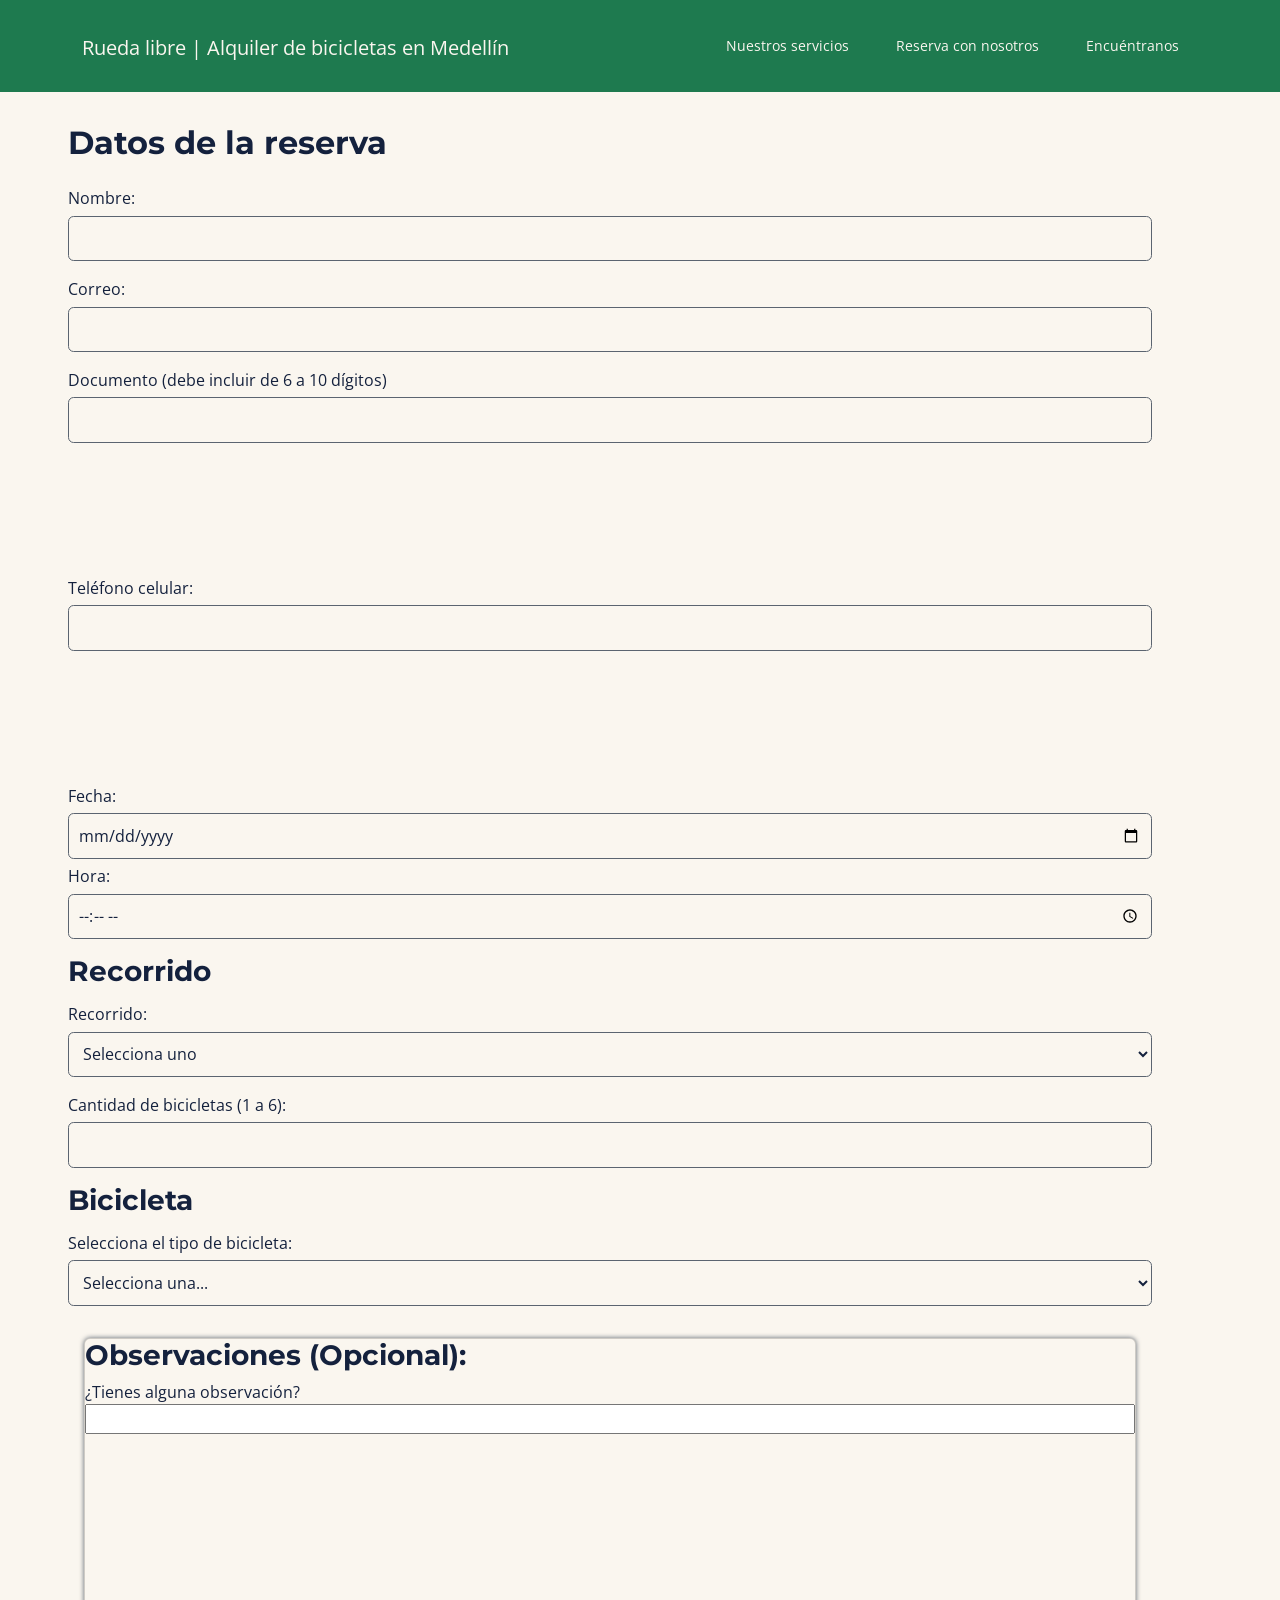
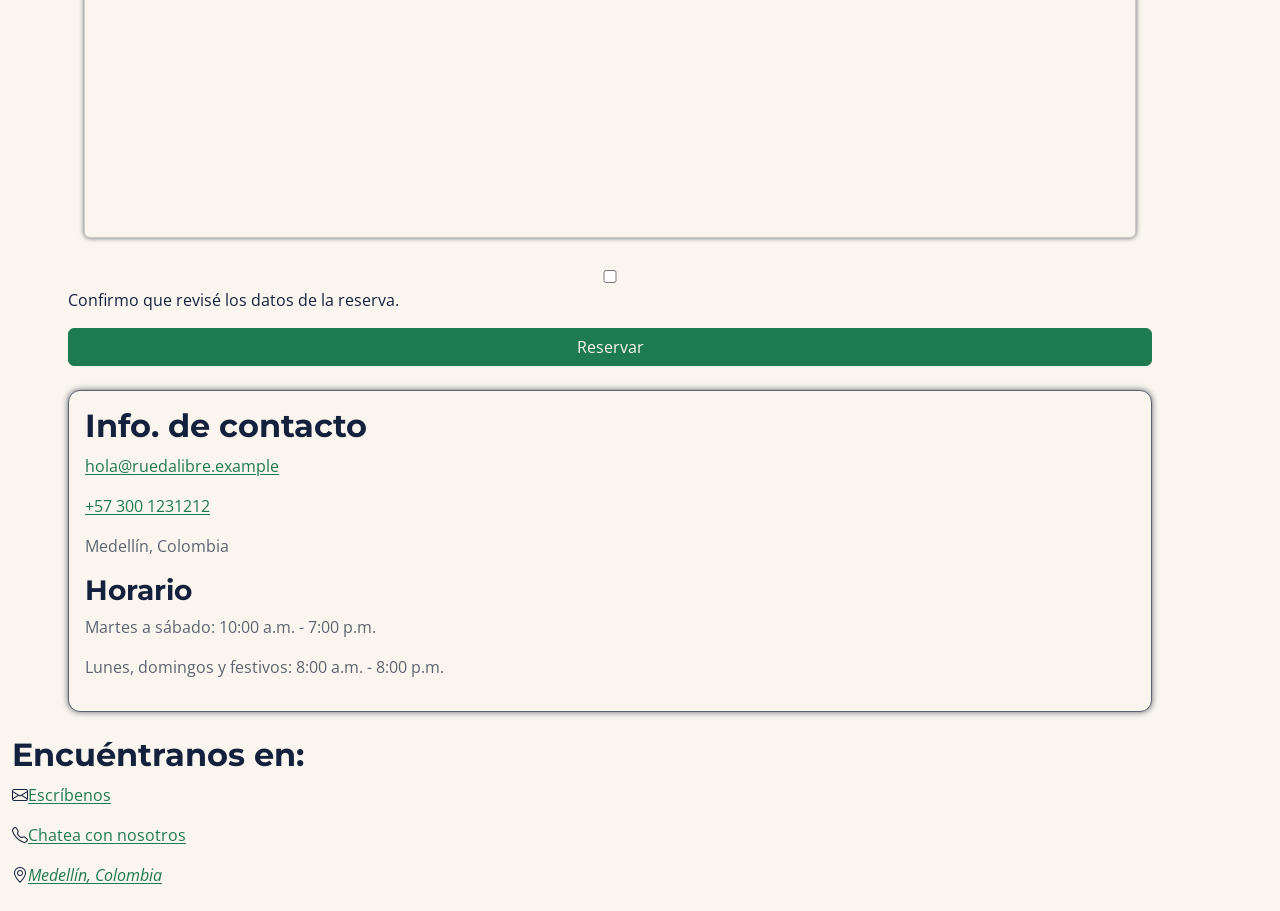
==== commit 16935417: "styles: cambio de titulo en header" ====
--- a/formulario.html
+++ b/formulario.html
@@ -15,12 +15,32 @@
 
 <body>
     <header class="header">
-        <h1><a href="./index.html">Rueda libre | Alquiler de bicicletas en Medellín</a></h1>
-        <p>Alquiler de bicicletas y recorridos guiados por Medellín</p>
-        <nav class="navbar">
-            <a class="nav-link" href="./servicios.html">Nuestros servicios</a>
-            <a class="nav-link" href="./index.html">Volver a inicio</a>
-            <a class="nav-link" href="#encuentranos">Encuéntranos</a>
+        <nav class="navbar navbar-expand-lg"><!--Qué hace un data-bs-theme="dark"???????????? REVISAR DESPUÉS-->
+            <div class="container">
+                <a class="navbar-brand brand" href="./index.html">
+                    Rueda libre | Alquiler de bicicletas en Medellín
+                </a>
+
+                <button class="navbar-toggler" type="button" data-bs-toggle="collapse" data-bs-target="#navegacion-principal">
+                    <span class="navbar-toggler-icon"></span><!--ICONITO DE NAVBAR-->
+                </button>
+
+                <div class="collapse navbar-collapse" id="navegacion-principal">
+                    <ul class="navbar-nav ms-auto align-items-lg-center gap-lg-2">
+                        <!--<li class="nav-item">
+                            <a href="#inicio" class="btn btn-sm">Inicio</a>
+                        </li>-->
+                        <li class="nav-item">
+                            <a href="./servicios.html" class="btn btn-sm">Nuestros servicios</a>
+                        </li>
+                        <li class="nav-item">
+                            <a href="./formulario.html" class="btn btn-sm">Reserva con nosotros</a>
+                        </li>
+                        <li class="nav-item">
+                            <a href="#encuentranos" class="btn btn-sm">Encuéntranos</a>
+                        </li>
+                    </ul>
+                </div>
             </div>
         </nav>
     </header>
@@ -125,6 +145,13 @@
                     target="_blank">Medellín,
                     Colombia</a></i></p>
     </footer>
+
+    <script>
+        const fecha=document.querySelector('#date');
+        const hoy = new Date();
+        hoy.setMinutes(hoy.getMinutes() - hoy.getTimezoneOffset());
+        fecha.min = hoy.toISOString().slice (0,10);
+    </script>
 </body>
 
 </html>
--- a/css/styles.css
+++ b/css/styles.css
@@ -116,7 +116,7 @@
     font-weight: bold;
     transform: translateY(-80%);
     transform: translateX(-20%);
-    color: var(--color-neutro);
+    color: var(--crema);
 }
 
 #carousel .hero-contenido a:hover {
@@ -225,14 +225,14 @@
     color: var(--verde-ruta);
     text-underline-offset: 0.15em;
     margin-top: auto;
+    transition: 1s;
 }
 
 a:hover {
-    color: var(--azul-noche);
-    background-color: var(--naranja-pedal);
+    color: var(--crema) !important; /*Si no se ponía el important, entonces seguía aplicándose la regla de que los h tengan color azul noche*/
     border-radius: 5rem;
     transition: 1s;
-    padding: 0.5rem;
+    text-shadow: 0 0.1rem 0.3rem var(--crema);
 }
 
 :focus-visible {
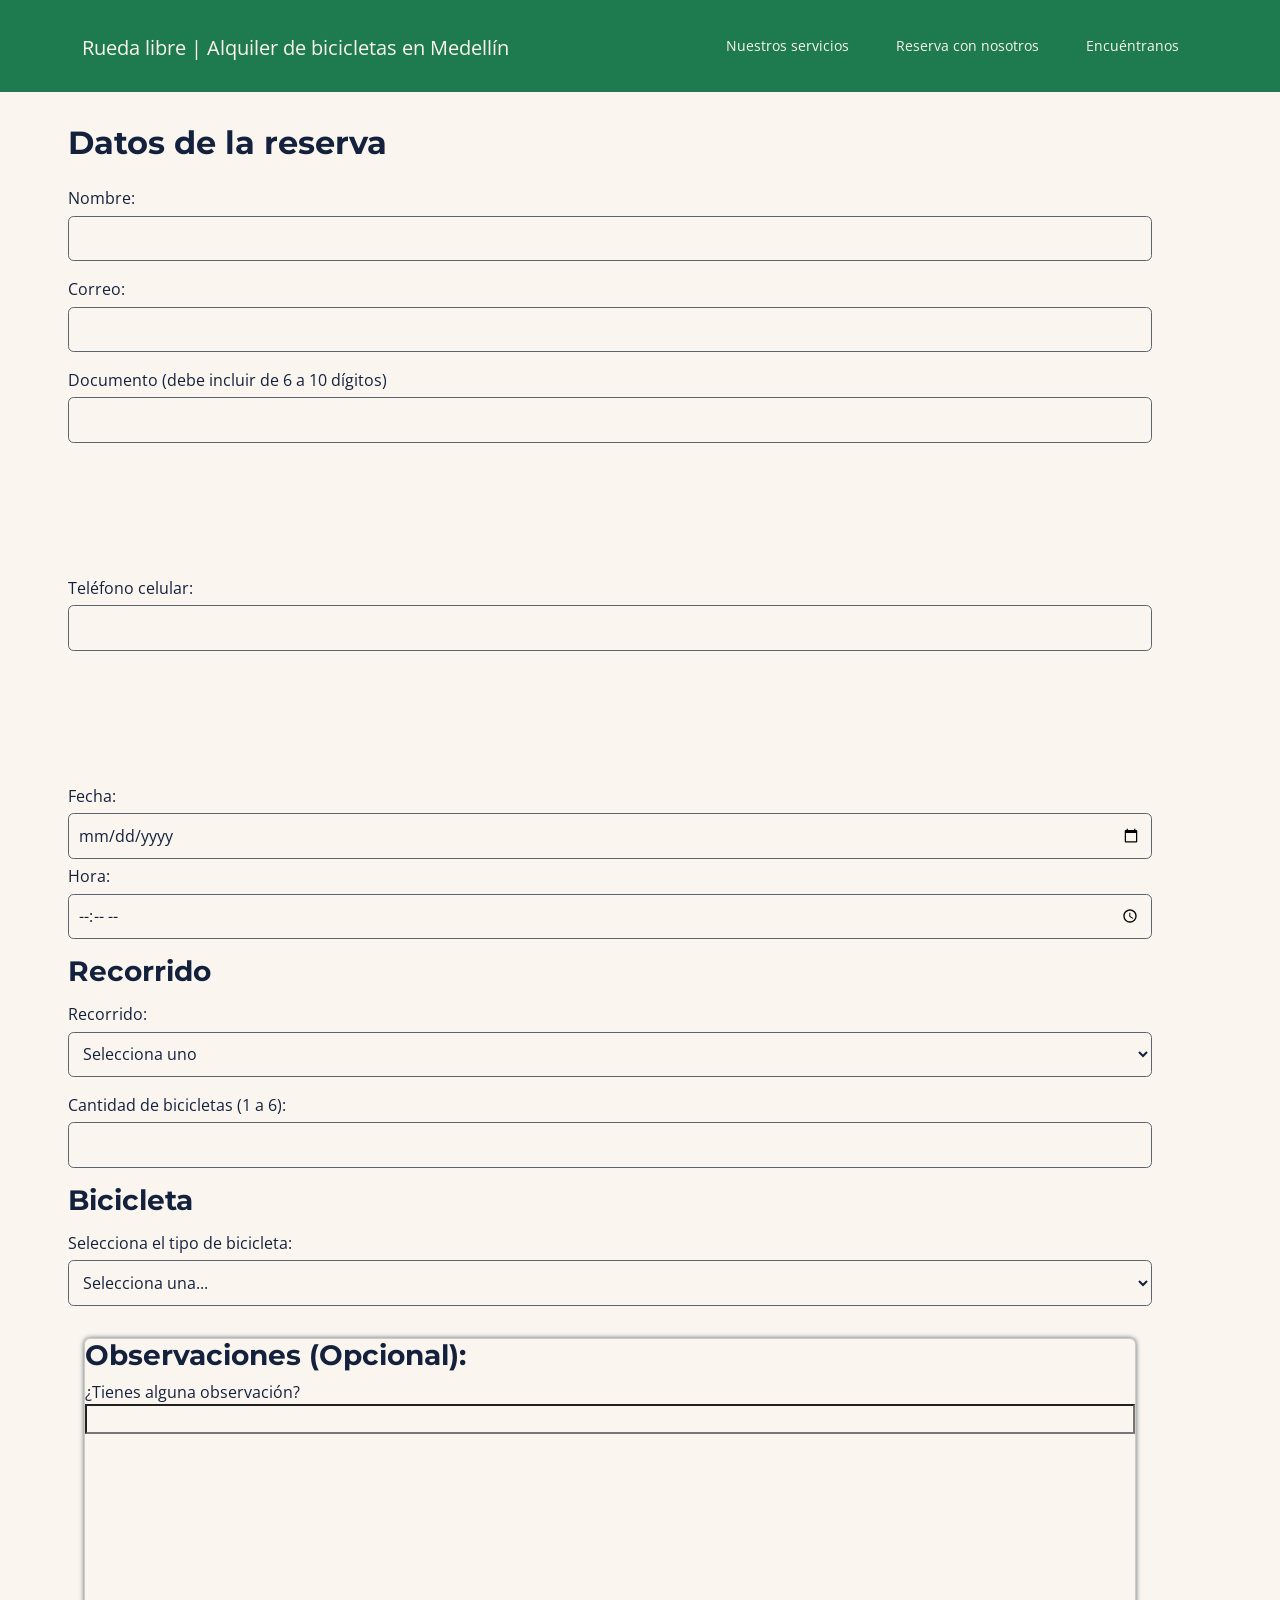
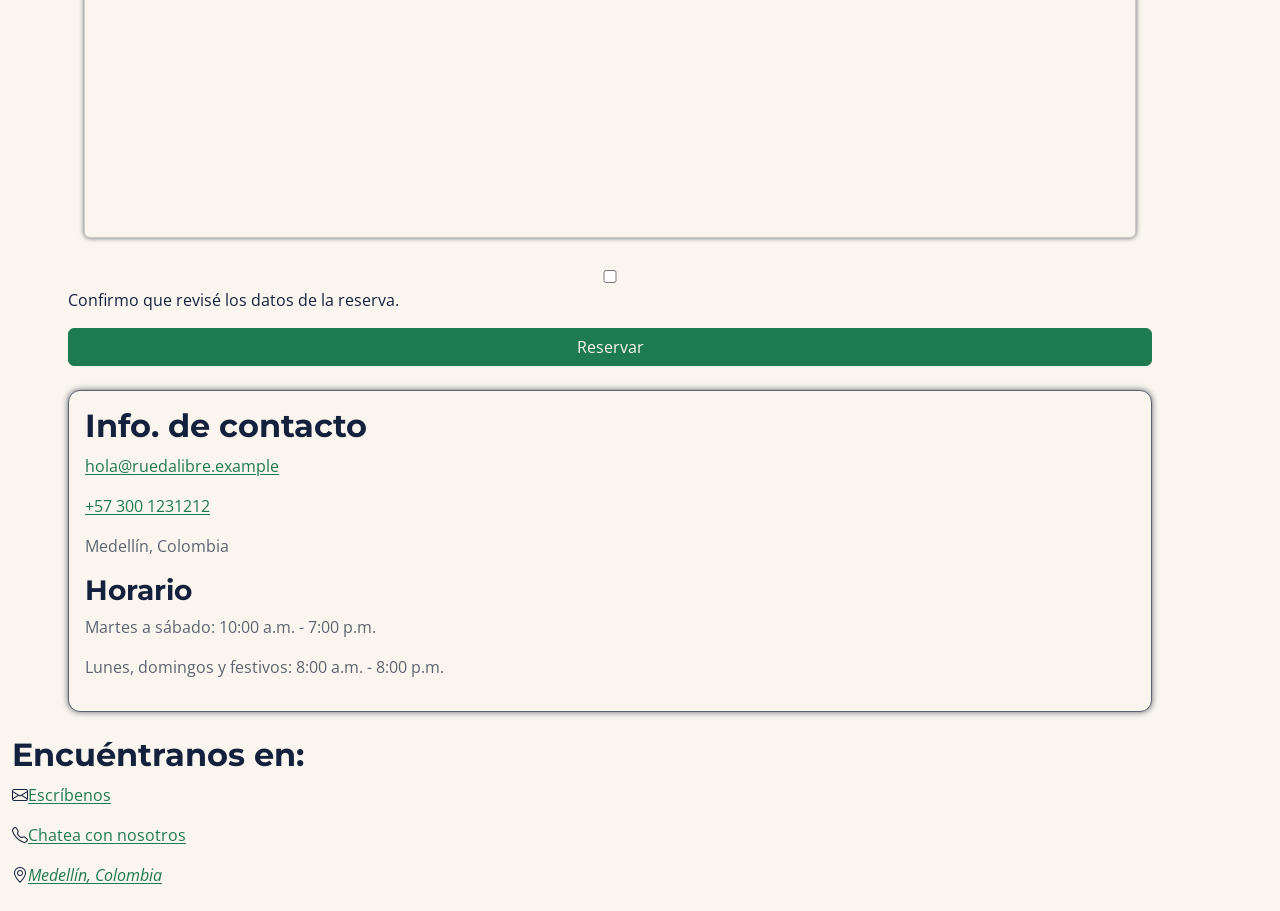
==== commit a97fa4c5: "feat: validación con scripts dentro del formulario" ====
--- a/formulario.html
+++ b/formulario.html
@@ -15,7 +15,7 @@
 
 <body>
     <header class="header">
-        <nav class="navbar navbar-expand-lg"><!--Qué hace un data-bs-theme="dark"???????????? REVISAR DESPUÉS-->
+        <nav class="navbar navbar-expand-lg">
             <div class="container">
                 <a class="navbar-brand brand" href="./index.html">
                     Rueda libre | Alquiler de bicicletas en Medellín
@@ -137,11 +137,11 @@
 
     <footer class="container-fluid mb-4 justify-content-center">
         <h2 id="encuentranos">Encuéntranos en: </h2>
-        <p><i class="bi bi-envelope" aria-hidden="true"></i><a href="mailto:hola@ruedalibre.example" class="btn-email"
+        <p><i class="bi bi-envelope"></i><a href="mailto:hola@ruedalibre.example" class="btn-email"
                 target="_blank">Escríbenos</a></p>
-        <p><i class="bi bi-telephone" aria-hidden="true"></i><a href="https://wa.me/3001231212" class="btn-whatsapp"
+        <p><i class="bi bi-telephone"></i><a href="https://wa.me/3001231212" class="btn-whatsapp"
                 target="_blank">Chatea con nosotros</a>
-        <p><i class="bi bi-geo-alt" aria-hidden="true"><a href="https://maps.app.goo.gl/V3AMHP2AkMKPGD196"
+        <p><i class="bi bi-geo-alt"><a href="https://maps.app.goo.gl/V3AMHP2AkMKPGD196"
                     target="_blank">Medellín,
                     Colombia</a></i></p>
     </footer>
@@ -152,6 +152,18 @@
         hoy.setMinutes(hoy.getMinutes() - hoy.getTimezoneOffset());
         fecha.min = hoy.toISOString().slice (0,10);
     </script>
+
+    <script>
+        const nombre= document.querySelector('#nombre');
+
+        nombre.addEventListener('input', () => {
+            nombre.setCustomValidity (
+                nombre.value.trim().length < 2
+                ? 'Ingrese un nombre de al menos 2 caracteres.'
+                : ''
+            );
+        });
+    </script>
 </body>
 
 </html>
--- a/css/styles.css
+++ b/css/styles.css
@@ -474,79 +474,6 @@
     overflow-wrap: anywhere;
 }
 
-/*body > footer {
-    display: flex;
-    flex-direction: column;
-    gap: 1rem;
-    margin-top: 2rem;
-    padding: 1.5rem clamp(1rem, 4vw, 3rem);
-    background-color: var(--azul-noche);
-    color: var(--crema);
-}
-
-body > footer h2,
-body > footer p {
-    color: var(--crema);
-}
-
-body > footer h2 {
-    font-size: 1.1rem;
-}
-
-body > footer a {
-    color: var(--crema);
-}
-
-body > footer a:hover,
-body > footer a:focus-visible {
-    color: var(--naranja-pedal);
-}*/
-
-/* EncabezadOOOo y piEEESSss*/
-/*@media (min-width:768px){
-    .header {
-        flex-direction: row;
-        justify-content: space-between;
-        align-items: center;
-    }
-
-    .nav {
-        justify-content: flex-end;
-    }
-
-    body > footer:has(> section) {
-        flex-direction: row;
-        justify-content: space-between;
-        align-items: flex-start;
-        gap: 1.5rem;
-    }
-
-    body > footer:has(> section) > section {
-        flex: 1;
-    }
-
-    .hero-ppal {
-        grid-template-columns: 1fr 1fr;
-        align-items: center;
-    }
-
-    .rutas-grid {
-        grid-template-columns: repeat(2, minmax(0, 1fr));
-    }
-
-    .form-row-short {
-        flex-direction: row;
-        flex-wrap: wrap;
-    }
-}
-
-/*@media (min-width: 1200px) {
-    .rutas-grid {
-        grid-template-columns: repeat(3, minmax(0, 1fr));
-    }
-
-    .layout-reserva {
-        grid-template-columns: 2fr 1fr;
-        align-items: start;
-    }
-}*/+input{
+    background-color: var(--crema);
+}
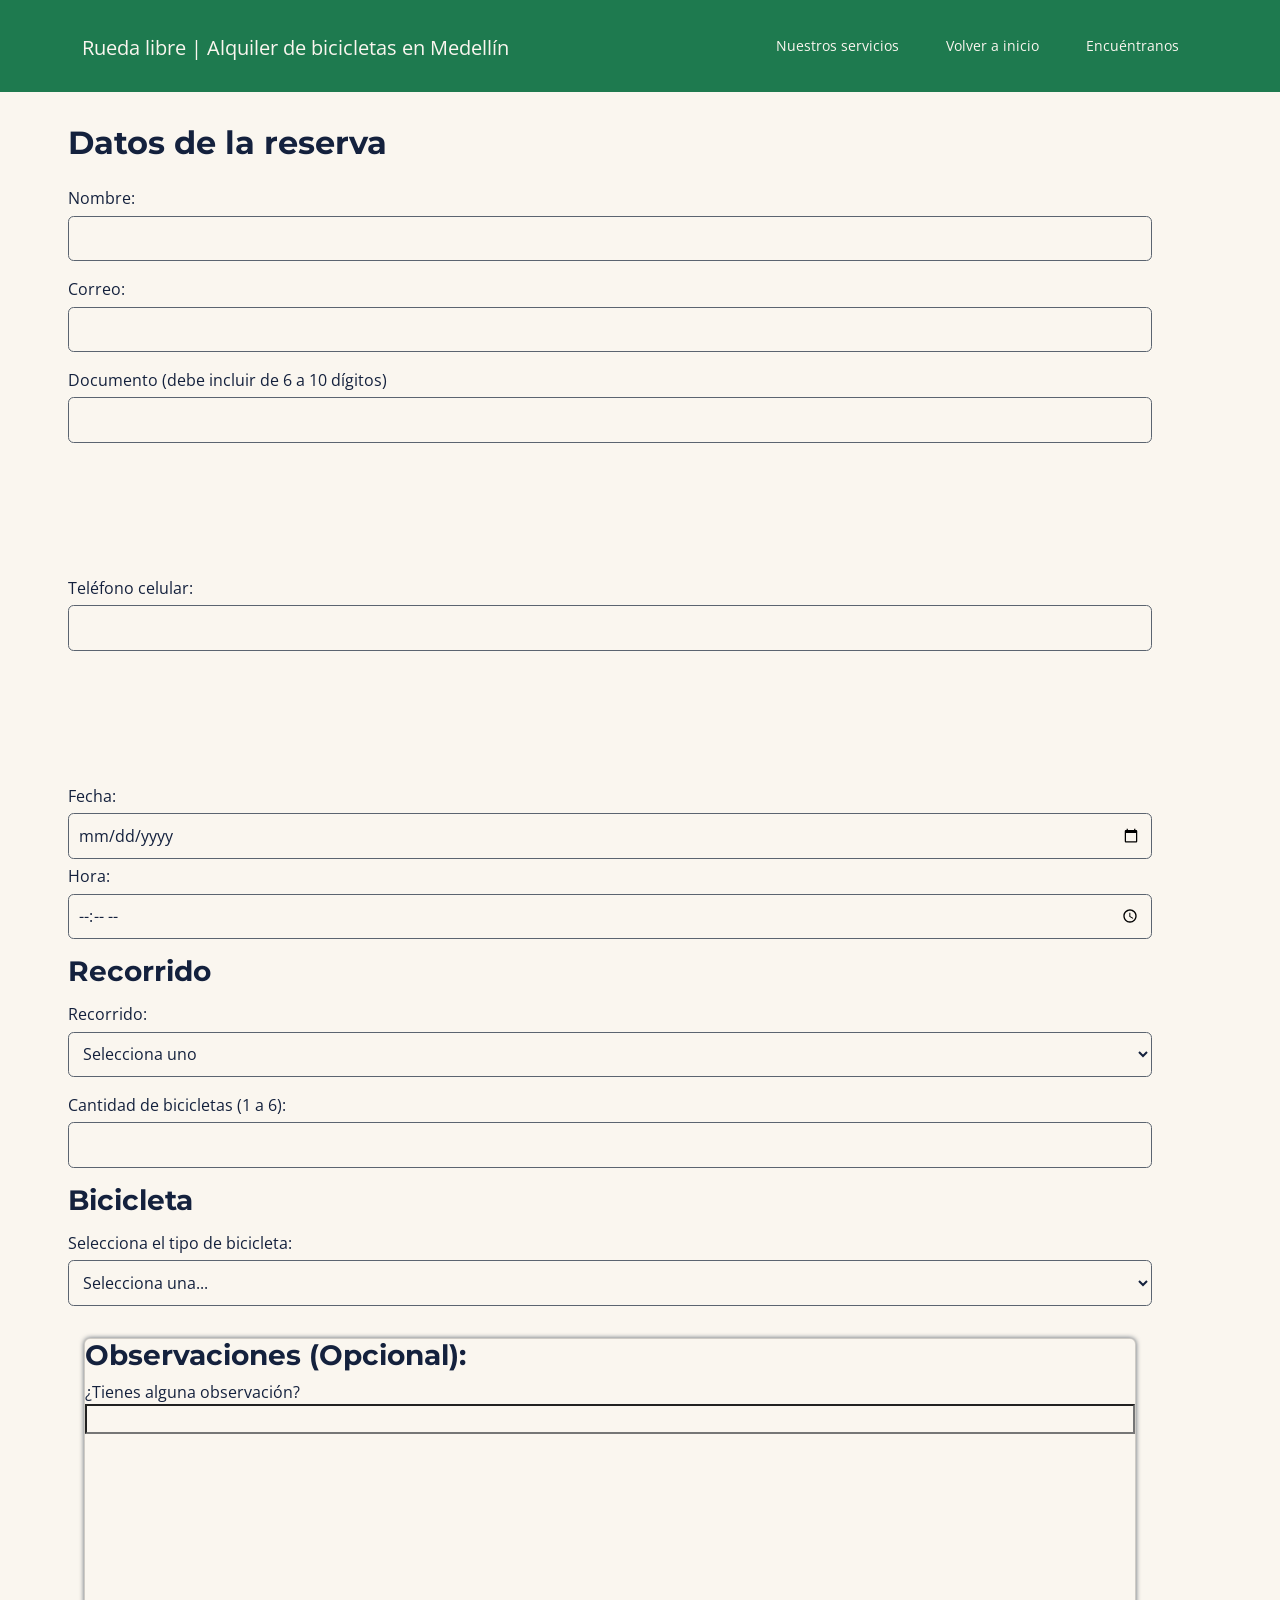
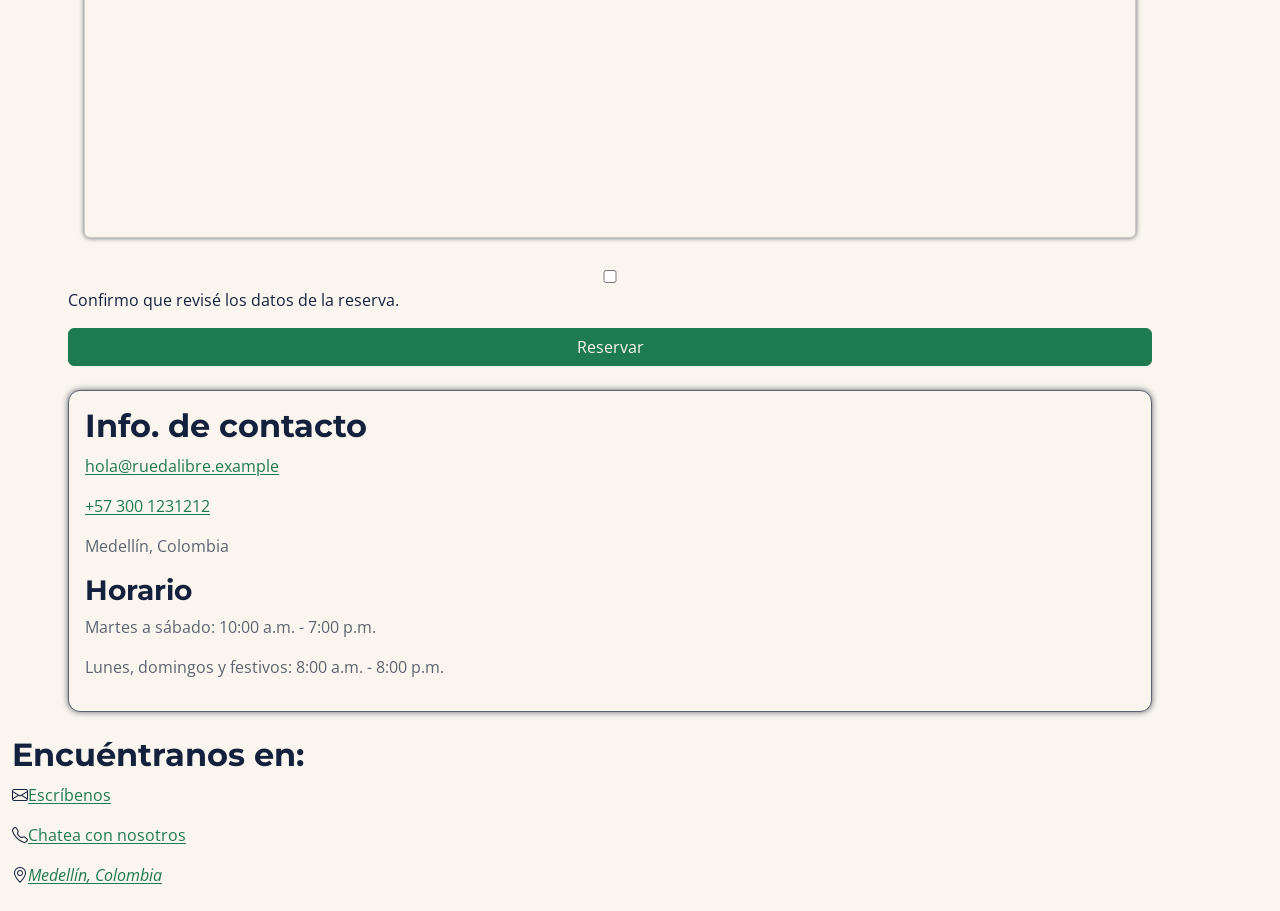
==== commit c86d9986: "feat: añadit alerta de éxito al formulario" ====
--- a/formulario.html
+++ b/formulario.html
@@ -34,7 +34,7 @@
                             <a href="./servicios.html" class="btn btn-sm">Nuestros servicios</a>
                         </li>
                         <li class="nav-item">
-                            <a href="./formulario.html" class="btn btn-sm">Reserva con nosotros</a>
+                            <a href="./index.html" class="btn btn-sm">Volver a inicio</a>
                         </li>
                         <li class="nav-item">
                             <a href="#encuentranos" class="btn btn-sm">Encuéntranos</a>
@@ -150,8 +150,9 @@
         const fecha=document.querySelector('#date');
         const hoy = new Date();
         hoy.setMinutes(hoy.getMinutes() - hoy.getTimezoneOffset());
-        fecha.min = hoy.toISOString().slice (0,10);
+        fecha.min = hoy.toISOString().slice (0,10); 
     </script>
+<!--Este script evita que se seleccione una fecha anterior al día actual.-->
 
     <script>
         const nombre= document.querySelector('#nombre');
@@ -164,6 +165,15 @@
             );
         });
     </script>
+
+    <script>
+        const formulario = document.querySelector('.formulario-reserva');
+
+        formulario.addEventListener('submit', (evento) => {
+            evento.preventDefault();
+            alert('Tu formulario es válido! La reserva está lista para enviarse.');
+        });
+    </script>
 </body>
 
 </html>
